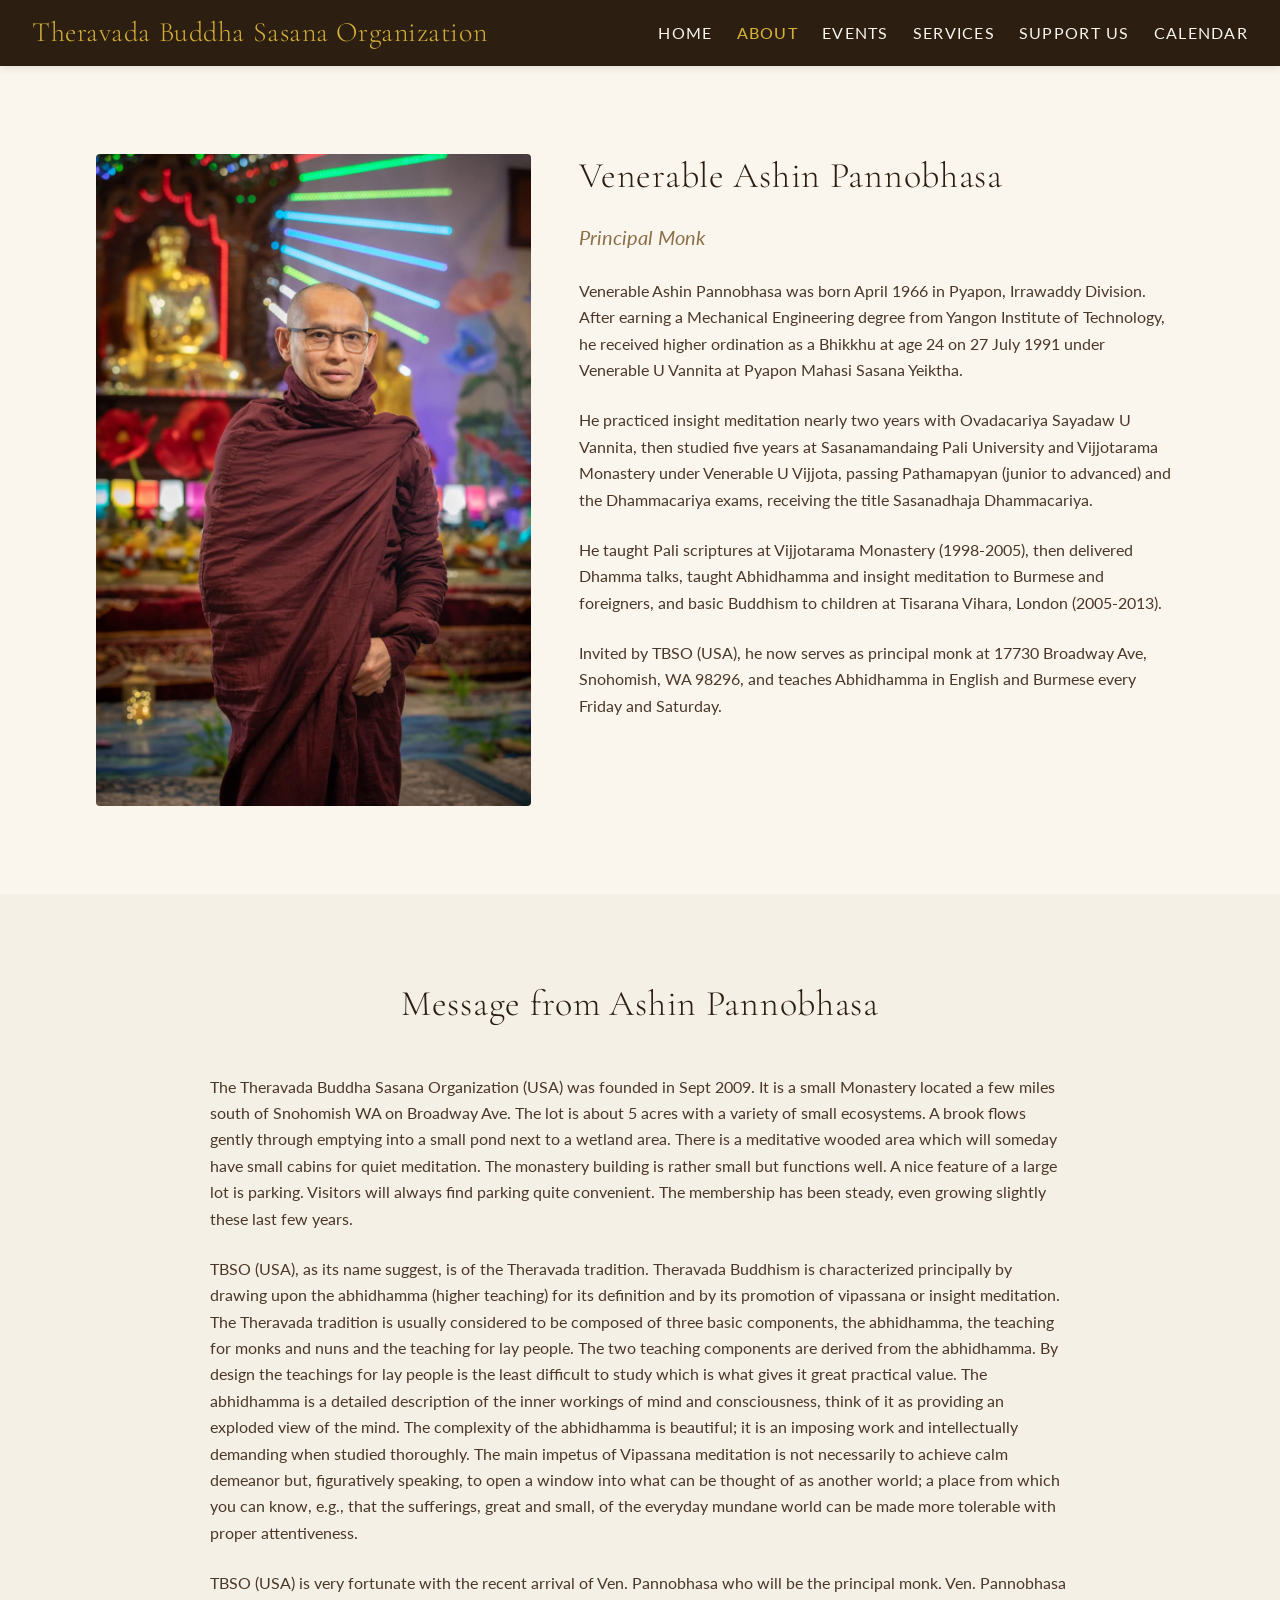
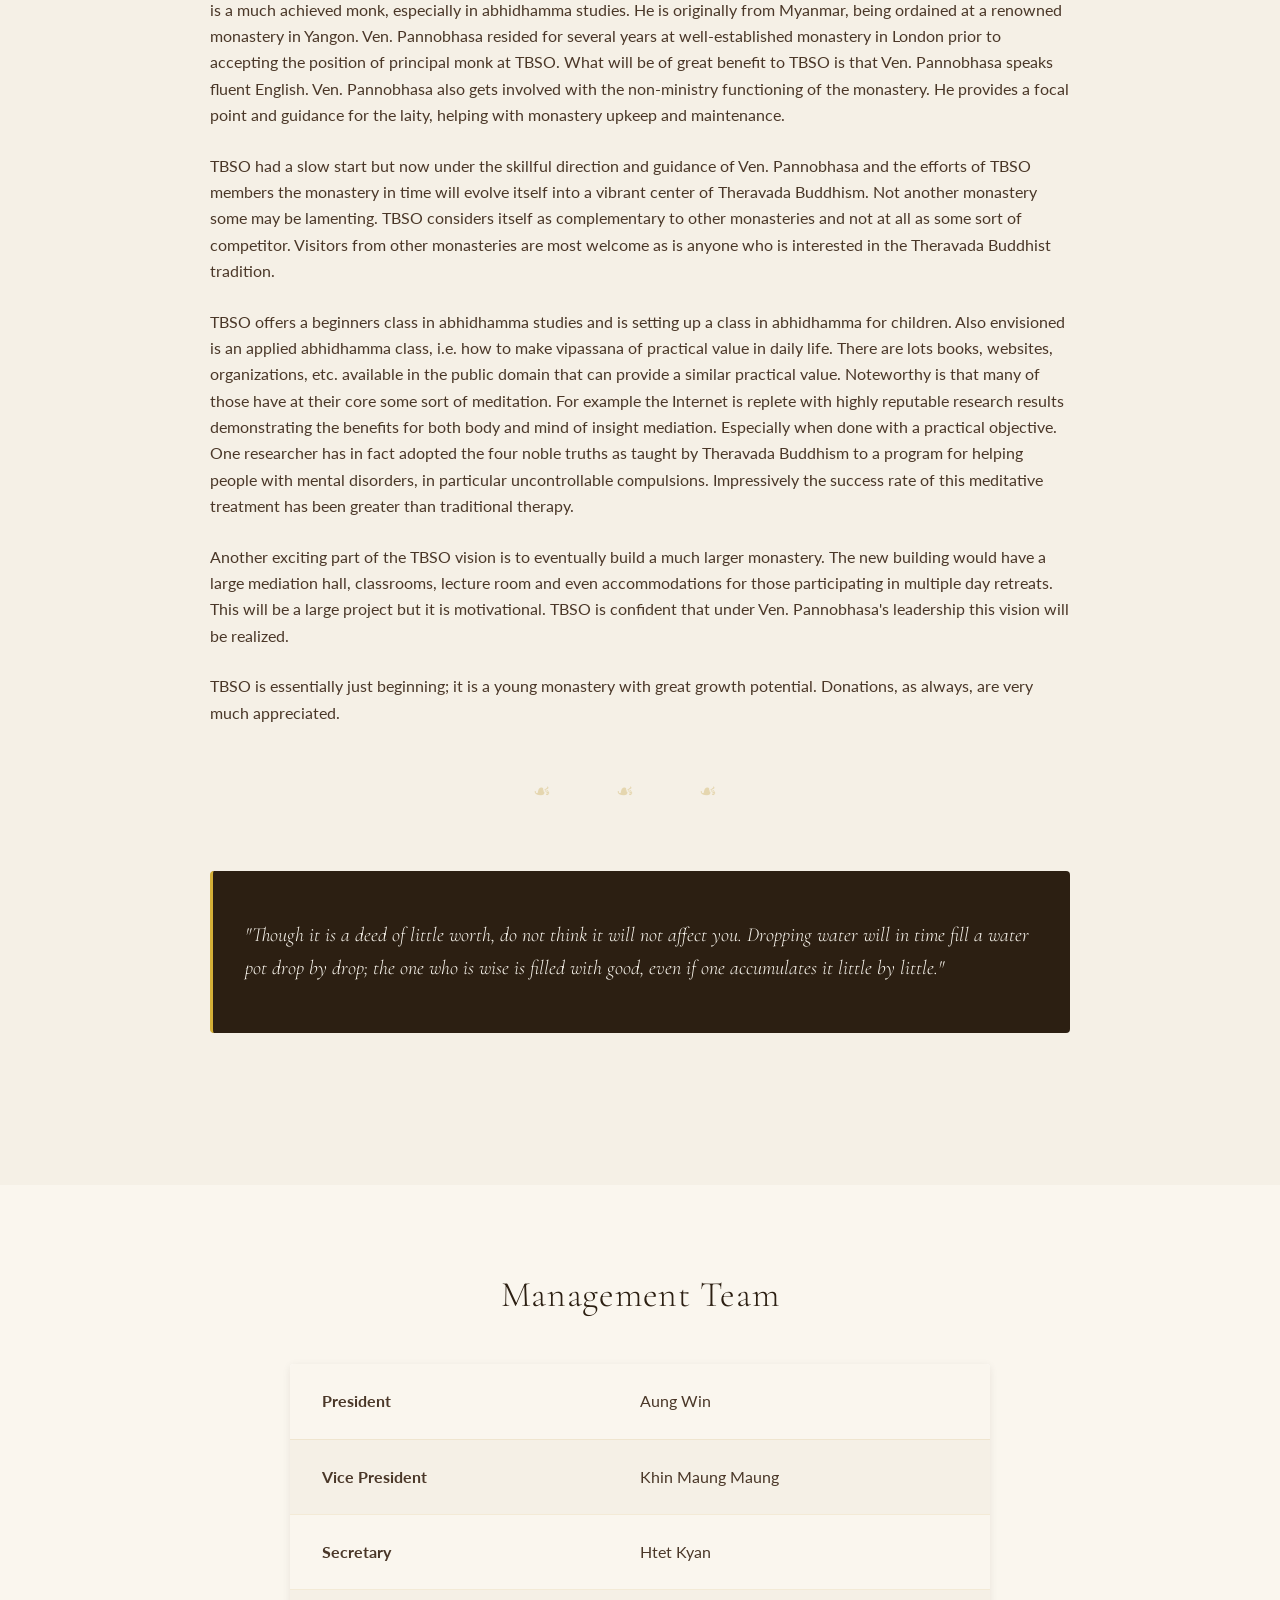
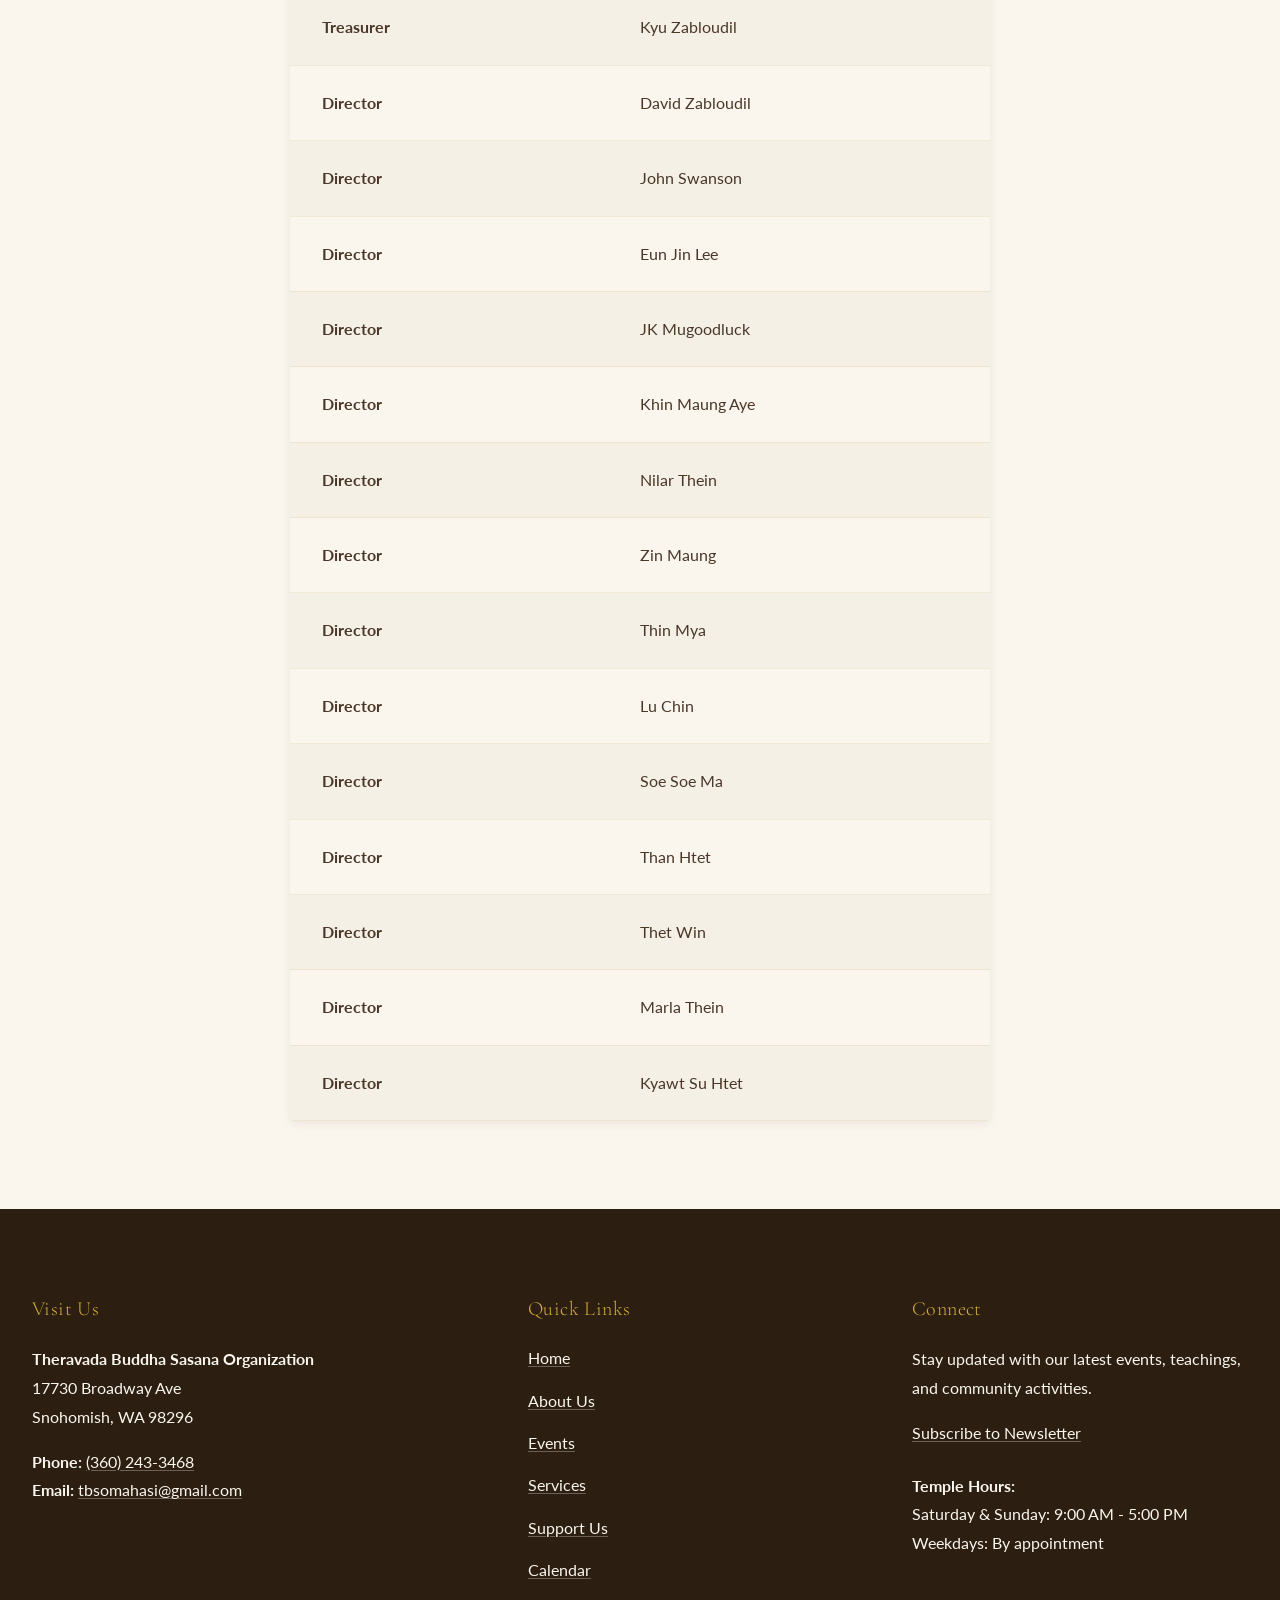
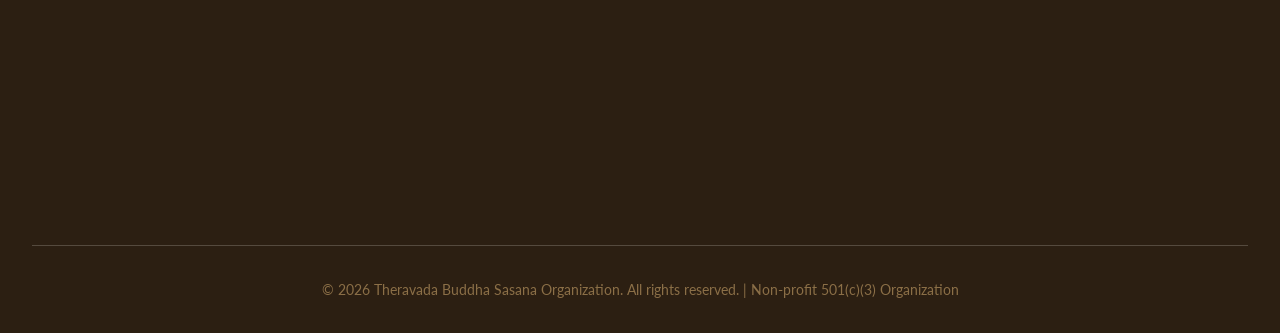
==== about.html @ e696475f "Initial TBSO website implementation Complete static HTML/CSS/JS website for Theravada Buddha Sasana " ====
<!DOCTYPE html>
<html lang="en">
<head>
  <meta charset="UTF-8">
  <meta name="viewport" content="width=device-width, initial-scale=1.0">
  <meta name="description" content="Learn about the Theravada Buddha Sasana Organization, our history, mission, and the venerable monks who guide our community.">
  <meta name="keywords" content="TBSO history, buddhist monks, theravada tradition, buddhist temple snohomish">

  <title>About Us - Theravada Buddha Sasana Organization (TBSO)</title>

  <!-- Google Fonts -->
  <link rel="preconnect" href="https://fonts.googleapis.com">
  <link rel="preconnect" href="https://fonts.gstatic.com" crossorigin>
  <link href="https://fonts.googleapis.com/css2?family=Cormorant+Garamond:ital,wght@0,300;0,400;0,500;0,600;1,300;1,400&family=Lato:wght@300;400;700&display=swap" rel="stylesheet">

  <!-- Stylesheets -->
  <link rel="stylesheet" href="css/normalize.css">
  <link rel="stylesheet" href="css/variables.css">
  <link rel="stylesheet" href="css/base.css">
  <link rel="stylesheet" href="css/layout.css">
  <link rel="stylesheet" href="css/components.css">
  <link rel="stylesheet" href="css/utilities.css">
</head>
<body>

  <!-- Skip to Content Link -->
  <a href="#main-content" class="skip-link">Skip to main content</a>

  <!-- Header -->
  <header class="site-header" role="banner">
    <div class="header-container">
      <h1 class="site-title">Theravada Buddha Sasana Organization</h1>
      <nav class="main-navigation" role="navigation" aria-label="Main Navigation">
        <button class="menu-toggle" aria-expanded="false" aria-controls="primary-menu">
          <span class="sr-only">Toggle Menu</span>
          <span>Menu</span>
        </button>
        <ul id="primary-menu" class="menu">
          <li><a href="index.html">Home</a></li>
          <li><a href="about.html" aria-current="page">About</a></li>
          <li><a href="events.html">Events</a></li>
          <li><a href="services.html">Services</a></li>
          <li><a href="support-us.html">Support Us</a></li>
          
          <li><a href="calendar.html">Calendar</a></li>
        </ul>
      </nav>
    </div>
  </header>

  <!-- Main Content -->
  <main id="main-content" role="main">

    <!-- Head Monk Bio -->
    <section class="section-cream" style="padding-top: var(--spacing-70); padding-bottom: var(--spacing-70);">
      <div class="container container-wide">
        <div class="two-column two-column-40-60">
          <div class="column-left">
            <img src="assets/images/pannobhasa.webp" alt="Venerable Ashin Pannobhasa, principal monk of TBSO" style="width: 100%; height: auto; border-radius: var(--border-radius);">
          </div>
          <div class="column-right">
            <h2 class="bio-title">Venerable Ashin Pannobhasa</h2>
            <p class="bio-subtitle">Principal Monk</p>
            <p>
              Venerable Ashin Pannobhasa was born April 1966 in Pyapon, Irrawaddy Division. After earning a Mechanical Engineering degree from Yangon Institute of Technology, he received higher ordination as a Bhikkhu at age 24 on 27 July 1991 under Venerable U Vannita at Pyapon Mahasi Sasana Yeiktha.
            </p>
            <p>
              He practiced insight meditation nearly two years with Ovadacariya Sayadaw U Vannita, then studied five years at Sasanamandaing Pali University and Vijjotarama Monastery under Venerable U Vijjota, passing Pathamapyan (junior to advanced) and the Dhammacariya exams, receiving the title Sasanadhaja Dhammacariya.
            </p>
            <p>
              He taught Pali scriptures at Vijjotarama Monastery (1998-2005), then delivered Dhamma talks, taught Abhidhamma and insight meditation to Burmese and foreigners, and basic Buddhism to children at Tisarana Vihara, London (2005-2013).
            </p>
            <p>
              Invited by TBSO (USA), he now serves as principal monk at 17730 Broadway Ave, Snohomish, WA 98296, and teaches Abhidhamma in English and Burmese every Friday and Saturday.
            </p>
          </div>
        </div>
      </div>
    </section>

    <!-- Message from the Monk -->
    <section class="section-ivory">
      <div class="container">
        <h2 class="text-center mb-50">Message from Ashin Pannobhasa</h2>
        <div style="max-width: 860px; margin: 0 auto;">
          <p>
            The Theravada Buddha Sasana Organization (USA) was founded in Sept 2009. It is a small Monastery located a few miles south of Snohomish WA on Broadway Ave. The lot is about 5 acres with a variety of small ecosystems. A brook flows gently through emptying into a small pond next to a wetland area. There is a meditative wooded area which will someday have small cabins for quiet meditation. The monastery building is rather small but functions well. A nice feature of a large lot is parking. Visitors will always find parking quite convenient. The membership has been steady, even growing slightly these last few years.
          </p>

          <p>
            TBSO (USA), as its name suggest, is of the Theravada tradition. Theravada Buddhism is characterized principally by drawing upon the abhidhamma (higher teaching) for its definition and by its promotion of vipassana or insight meditation. The Theravada tradition is usually considered to be composed of three basic components, the abhidhamma, the teaching for monks and nuns and the teaching for lay people. The two teaching components are derived from the abhidhamma. By design the teachings for lay people is the least difficult to study which is what gives it great practical value. The abhidhamma is a detailed description of the inner workings of mind and consciousness, think of it as providing an exploded view of the mind. The complexity of the abhidhamma is beautiful; it is an imposing work and intellectually demanding when studied thoroughly. The main impetus of Vipassana meditation is not necessarily to achieve calm demeanor but, figuratively speaking, to open a window into what can be thought of as another world; a place from which you can know, e.g., that the sufferings, great and small, of the everyday mundane world can be made more tolerable with proper attentiveness.
          </p>

          <p>
            TBSO (USA) is very fortunate with the recent arrival of Ven. Pannobhasa who will be the principal monk. Ven. Pannobhasa is a much achieved monk, especially in abhidhamma studies. He is originally from Myanmar, being ordained at a renowned monastery in Yangon. Ven. Pannobhasa resided for several years at well-established monastery in London prior to accepting the position of principal monk at TBSO. What will be of great benefit to TBSO is that Ven. Pannobhasa speaks fluent English. Ven. Pannobhasa also gets involved with the non-ministry functioning of the monastery. He provides a focal point and guidance for the laity, helping with monastery upkeep and maintenance.
          </p>

          <p>
            TBSO had a slow start but now under the skillful direction and guidance of Ven. Pannobhasa and the efforts of TBSO members the monastery in time will evolve itself into a vibrant center of Theravada Buddhism. Not another monastery some may be lamenting. TBSO considers itself as complementary to other monasteries and not at all as some sort of competitor. Visitors from other monasteries are most welcome as is anyone who is interested in the Theravada Buddhist tradition.
          </p>

          <p>
            TBSO offers a beginners class in abhidhamma studies and is setting up a class in abhidhamma for children. Also envisioned is an applied abhidhamma class, i.e. how to make vipassana of practical value in daily life. There are lots books, websites, organizations, etc. available in the public domain that can provide a similar practical value. Noteworthy is that many of those have at their core some sort of meditation. For example the Internet is replete with highly reputable research results demonstrating the benefits for both body and mind of insight mediation. Especially when done with a practical objective. One researcher has in fact adopted the four noble truths as taught by Theravada Buddhism to a program for helping people with mental disorders, in particular uncontrollable compulsions. Impressively the success rate of this meditative treatment has been greater than traditional therapy.
          </p>

          <p>
            Another exciting part of the TBSO vision is to eventually build a much larger monastery. The new building would have a large mediation hall, classrooms, lecture room and even accommodations for those participating in multiple day retreats. This will be a large project but it is motivational. TBSO is confident that under Ven. Pannobhasa's leadership this vision will be realized.
          </p>

          <p>
            TBSO is essentially just beginning; it is a young monastery with great growth potential. Donations, as always, are very much appreciated.
          </p>

          <div class="lotus-divider" style="margin: var(--spacing-50) 0;"></div>

          <blockquote style="font-style: italic;">
            "Though it is a deed of little worth, do not think it will not affect you. Dropping water will in time fill a water pot drop by drop; the one who is wise is filled with good, even if one accumulates it little by little."
          </blockquote>
        </div>
      </div>
    </section>

    <!-- Management Team -->
    <section class="section-cream">
      <div class="container">
        <h2 class="text-center mb-50">Management Team</h2>

        <table style="max-width: 700px; margin: 0 auto;">
          <tbody>
            <tr>
              <td><strong>President</strong></td>
              <td>Aung Win</td>
            </tr>
            <tr>
              <td><strong>Vice President</strong></td>
              <td>Khin Maung Maung</td>
            </tr>
            <tr>
              <td><strong>Secretary</strong></td>
              <td>Htet Kyan</td>
            </tr>
            <tr>
              <td><strong>Treasurer</strong></td>
              <td>Kyu Zabloudil</td>
            </tr>
            <tr>
              <td><strong>Director</strong></td>
              <td>David Zabloudil</td>
            </tr>
            <tr>
              <td><strong>Director</strong></td>
              <td>John Swanson</td>
            </tr>
            <tr>
              <td><strong>Director</strong></td>
              <td>Eun Jin Lee</td>
            </tr>
            <tr>
              <td><strong>Director</strong></td>
              <td>JK Mugoodluck</td>
            </tr>
            <tr>
              <td><strong>Director</strong></td>
              <td>Khin Maung Aye</td>
            </tr>
            <tr>
              <td><strong>Director</strong></td>
              <td>Nilar Thein</td>
            </tr>
            <tr>
              <td><strong>Director</strong></td>
              <td>Zin Maung</td>
            </tr>
            <tr>
              <td><strong>Director</strong></td>
              <td>Thin Mya</td>
            </tr>
            <tr>
              <td><strong>Director</strong></td>
              <td>Lu Chin</td>
            </tr>
            <tr>
              <td><strong>Director</strong></td>
              <td>Soe Soe Ma</td>
            </tr>
            <tr>
              <td><strong>Director</strong></td>
              <td>Than Htet</td>
            </tr>
            <tr>
              <td><strong>Director</strong></td>
              <td>Thet Win</td>
            </tr>
            <tr>
              <td><strong>Director</strong></td>
              <td>Marla Thein</td>
            </tr>
            <tr>
              <td><strong>Director</strong></td>
              <td>Kyawt Su Htet</td>
            </tr>
          </tbody>
        </table>
      </div>
    </section>

  </main>

  <!-- Footer -->
  <footer class="site-footer" role="contentinfo">
    <div class="footer-content">
      <div class="footer-section">
        <h3>Visit Us</h3>
        <address>
          <p>
            <strong>Theravada Buddha Sasana Organization</strong><br>
            17730 Broadway Ave<br>
            Snohomish, WA 98296
          </p>
          <p>
            <strong>Phone:</strong> <a href="tel:+13602433468">(360) 243-3468</a><br>
            <strong>Email:</strong> <a href="mailto:tbsomahasi@gmail.com">tbsomahasi@gmail.com</a>
          </p>
        </address>
        <div class="map-container">
          <iframe
            src="https://www.google.com/maps/embed?pb=!1m18!1m12!1m3!1d2664.123!2d-122.123!3d47.123!2m3!1f0!2f0!3f0!3m2!1i1024!2i768!4f13.1!3m3!1m2!1s0x0%3A0x0!2zNDfCsDA3JzIzLjAiTiAxMjLCsDA3JzIzLjAiVw!5e0!3m2!1sen!2sus!4v1234567890!5m2!1sen!2sus"
            title="TBSO Location Map"
            width="600"
            height="300"
            style="border:0;"
            allowfullscreen=""
            loading="lazy"
            referrerpolicy="no-referrer-when-downgrade">
          </iframe>
        </div>
      </div>
      <div class="footer-section">
        <h3>Quick Links</h3>
        <ul>
          <li><a href="index.html">Home</a></li>
          <li><a href="about.html">About Us</a></li>
          <li><a href="events.html">Events</a></li>
          <li><a href="services.html">Services</a></li>
          <li><a href="support-us.html">Support Us</a></li>
          
          <li><a href="calendar.html">Calendar</a></li>
        </ul>
      </div>
      <div class="footer-section">
        <h3>Connect</h3>
        <p>Stay updated with our latest events, teachings, and community activities.</p>
        <p>
          <a href="contact.html">Subscribe to Newsletter</a>
        </p>
        <p style="margin-top: var(--spacing-30);">
          <strong>Temple Hours:</strong><br>
          Saturday & Sunday: 9:00 AM - 5:00 PM<br>
          Weekdays: By appointment
        </p>
      </div>
    </div>
    <div class="footer-bottom">
      <p>&copy; 2026 Theravada Buddha Sasana Organization. All rights reserved. | Non-profit 501(c)(3) Organization</p>
    </div>
  </footer>

  <!-- JavaScript -->
  <script src="js/main.js"></script>

</body>
</html>
---- css/variables.css ----
/* ========================================
   TBSO Design System - CSS Custom Properties
   ======================================== */

:root {
  /* ========== Colors ========== */

  /* Primary Palette */
  --color-saffron: #D4AF37;
  --color-muted-gold: #C9A84C;
  --color-warm-cream: #FAF6EE;
  --color-ivory: #F5F0E6;
  --color-white: #FFFFFF;

  /* Text Colors */
  --color-earth-brown: #2C1F12;
  --color-deep-walnut: #4A3728;
  --color-clay: #8B6F47;

  /* Accent Colors */
  --color-monk-robe: #C67A2E;
  --color-soft-sage: #A8B89C;

  /* ========== Typography ========== */

  /* Font Families */
  --font-heading: 'Cormorant Garamond', 'Georgia', serif;
  --font-body: 'Lato', 'Helvetica Neue', sans-serif;

  /* Font Weights */
  --font-weight-light: 300;
  --font-weight-regular: 400;
  --font-weight-medium: 500;
  --font-weight-semibold: 600;
  --font-weight-bold: 700;

  /* Font Sizes - Fluid Typography */
  --font-size-small: 0.875rem;      /* 14px */
  --font-size-medium: 1rem;          /* 16px base */
  --font-size-large: 1.25rem;        /* 20px */
  --font-size-xl: 1.75rem;           /* 28px */
  --font-size-xxl: 2.25rem;          /* 36px */
  --font-size-display: clamp(2.5rem, 4vw, 3.5rem); /* 40-56px responsive */

  /* Line Heights */
  --line-height-tight: 1.2;
  --line-height-base: 1.65;
  --line-height-relaxed: 1.8;
  --line-height-loose: 2.2;

  /* Letter Spacing */
  --letter-spacing-tight: 0.02em;
  --letter-spacing-normal: 0;
  --letter-spacing-wide: 0.08em;
  --letter-spacing-wider: 0.12em;
  --letter-spacing-widest: 0.25em;

  /* ========== Spacing System ========== */

  /* 8-level Scale */
  --spacing-10: 0.5rem;    /* 8px */
  --spacing-20: 1rem;      /* 16px */
  --spacing-30: 1.5rem;    /* 24px */
  --spacing-40: 2rem;      /* 32px */
  --spacing-50: 3rem;      /* 48px */
  --spacing-60: 4rem;      /* 64px */
  --spacing-70: 5.5rem;    /* 88px */
  --spacing-80: 8rem;      /* 128px */

  /* ========== Layout ========== */

  /* Content Widths */
  --content-width: 1020px;
  --wide-width: 1280px;
  --full-width: 100%;

  /* Container Padding */
  --container-padding: var(--spacing-40);
  --container-padding-mobile: var(--spacing-20);

  /* Section Padding */
  --section-padding-y: var(--spacing-70);
  --section-padding-x: var(--spacing-40);
  --section-padding-y-mobile: var(--spacing-50);
  --section-padding-x-mobile: var(--spacing-20);

  /* ========== Visual Effects ========== */

  /* Borders */
  --border-radius: 4px;
  --border-radius-large: 8px;
  --border-width: 1px;
  --border-width-thick: 3px;

  /* Shadows */
  --shadow-small: 0 2px 8px rgba(44, 31, 18, 0.08);
  --shadow-medium: 0 4px 16px rgba(44, 31, 18, 0.12);
  --shadow-large: 0 8px 32px rgba(44, 31, 18, 0.12);
  --shadow-button: 0 4px 16px rgba(212, 175, 55, 0.3);

  /* Transitions */
  --transition-fast: 0.15s ease;
  --transition-base: 0.3s ease;
  --transition-slow: 0.8s ease-out;

  /* Overlays */
  --overlay-light: rgba(44, 31, 18, 0.55);
  --overlay-medium: rgba(44, 31, 18, 0.7);
  --overlay-dark: rgba(44, 31, 18, 0.8);

  /* ========== Z-Index Scale ========== */

  --z-index-base: 1;
  --z-index-dropdown: 100;
  --z-index-sticky: 200;
  --z-index-modal: 300;
  --z-index-overlay: 400;
  --z-index-toast: 500;

  /* ========== Breakpoints ========== */
  /* Used in media queries - documented here for reference */
  /* Mobile: 0-640px (default) */
  /* Medium: 641px-1024px */
  /* Large: 1025px+ */
}

/* ========================================
   Responsive Variable Adjustments
   ======================================== */

@media (min-width: 641px) {
  :root {
    --container-padding: var(--spacing-50);
  }
}

@media (min-width: 1025px) {
  :root {
    --container-padding: var(--spacing-60);
  }
}
---- css/base.css ----
/* ========================================
   TBSO Base Styles
   ======================================== */

/* ========== Global Reset ========== */

*,
*::before,
*::after {
  box-sizing: border-box;
}

html {
  scroll-behavior: smooth;
  -webkit-text-size-adjust: 100%;
}

/* ========== Body ========== */

body {
  margin: 0;
  padding: 0;
  font-family: var(--font-body);
  font-size: var(--font-size-medium);
  font-weight: var(--font-weight-regular);
  line-height: var(--line-height-base);
  color: var(--color-deep-walnut);
  background-color: var(--color-warm-cream);
  -webkit-font-smoothing: antialiased;
  -moz-osx-font-smoothing: grayscale;
}

/* ========== Typography ========== */

h1,
h2,
h3,
h4,
h5,
h6 {
  margin: 0 0 var(--spacing-30) 0;
  font-family: var(--font-heading);
  font-weight: var(--font-weight-light);
  line-height: var(--line-height-tight);
  letter-spacing: var(--letter-spacing-tight);
  color: var(--color-earth-brown);
}

h1 {
  font-size: var(--font-size-display);
  margin-bottom: var(--spacing-40);
}

h2 {
  font-size: var(--font-size-xxl);
}

h3 {
  font-size: var(--font-size-xl);
}

h4 {
  font-size: var(--font-size-large);
  font-weight: var(--font-weight-regular);
}

h5,
h6 {
  font-size: var(--font-size-medium);
  font-weight: var(--font-weight-medium);
}

p {
  margin: 0 0 var(--spacing-30) 0;
  font-family: var(--font-body);
}

p:last-child {
  margin-bottom: 0;
}

/* ========== Links ========== */

a {
  color: var(--color-saffron);
  text-decoration: none;
  transition: color var(--transition-base);
}

a:hover,
a:focus {
  color: var(--color-muted-gold);
}

a:focus {
  outline: 2px solid var(--color-saffron);
  outline-offset: 2px;
}

/* ========== Buttons ========== */

button,
.btn {
  display: inline-block;
  padding: var(--spacing-20) var(--spacing-50);
  font-family: var(--font-body);
  font-size: var(--font-size-medium);
  font-weight: var(--font-weight-regular);
  text-align: center;
  text-transform: uppercase;
  letter-spacing: var(--letter-spacing-wide);
  color: var(--color-earth-brown);
  background-color: var(--color-saffron);
  border: none;
  border-radius: var(--border-radius);
  cursor: pointer;
  transition: all var(--transition-base);
  text-decoration: none;
}

button:hover,
.btn:hover {
  background-color: var(--color-muted-gold);
  color: var(--color-white);
  transform: translateY(-1px);
  box-shadow: var(--shadow-button);
}

button:focus,
.btn:focus {
  outline: 2px solid var(--color-saffron);
  outline-offset: 2px;
}

button:active,
.btn:active {
  transform: translateY(0);
}

button:disabled,
.btn:disabled {
  opacity: 0.5;
  cursor: not-allowed;
  transform: none;
}

.btn-secondary {
  background-color: var(--color-white);
  border: var(--border-width) solid var(--color-saffron);
  color: var(--color-saffron);
}

.btn-secondary:hover {
  background-color: var(--color-saffron);
  color: var(--color-earth-brown);
}

/* ========== Forms ========== */

label {
  display: block;
  margin-bottom: var(--spacing-10);
  font-family: var(--font-body);
  font-weight: var(--font-weight-medium);
  color: var(--color-earth-brown);
}

input[type="text"],
input[type="email"],
input[type="tel"],
input[type="url"],
textarea,
select {
  display: block;
  width: 100%;
  padding: var(--spacing-20);
  font-family: var(--font-body);
  font-size: var(--font-size-medium);
  line-height: var(--line-height-base);
  color: var(--color-deep-walnut);
  background-color: var(--color-white);
  border: var(--border-width) solid var(--color-clay);
  border-radius: var(--border-radius);
  transition: border-color var(--transition-base), box-shadow var(--transition-base);
}

input[type="text"]:focus,
input[type="email"]:focus,
input[type="tel"]:focus,
input[type="url"]:focus,
textarea:focus,
select:focus {
  outline: none;
  border-color: var(--color-saffron);
  box-shadow: 0 0 0 3px rgba(212, 175, 55, 0.1);
}

textarea {
  resize: vertical;
  min-height: 120px;
}

.form-group {
  margin-bottom: var(--spacing-30);
}

.required {
  color: var(--color-monk-robe);
}

/* ========== Images ========== */

img {
  max-width: 100%;
  height: auto;
  display: block;
  border-radius: var(--border-radius);
}

figure {
  margin: 0;
}

/* ========== Lists ========== */

ul,
ol {
  margin: 0 0 var(--spacing-30) 0;
  padding-left: var(--spacing-40);
  font-family: var(--font-body);
}

ul ul,
ol ol {
  margin-bottom: 0;
}

li {
  margin-bottom: var(--spacing-10);
}

/* ========== Utilities ========== */

.sr-only {
  position: absolute;
  width: 1px;
  height: 1px;
  padding: 0;
  margin: -1px;
  overflow: hidden;
  clip: rect(0, 0, 0, 0);
  white-space: nowrap;
  border: 0;
}

.skip-link {
  position: absolute;
  top: -40px;
  left: 0;
  background: var(--color-earth-brown);
  color: var(--color-saffron);
  padding: var(--spacing-20);
  z-index: var(--z-index-toast);
  text-decoration: none;
}

.skip-link:focus {
  top: 0;
}

/* ========== Animations ========== */

@keyframes tbso-fade-up {
  from {
    opacity: 0;
    transform: translateY(24px);
  }
  to {
    opacity: 1;
    transform: translateY(0);
  }
}

.tbso-fade-up {
  animation: tbso-fade-up var(--transition-slow) ease-out;
}

/* Staggered animation delays */
.tbso-fade-up:nth-child(1) {
  animation-delay: 0s;
}

.tbso-fade-up:nth-child(2) {
  animation-delay: 0.15s;
}

.tbso-fade-up:nth-child(3) {
  animation-delay: 0.3s;
}

.tbso-fade-up:nth-child(4) {
  animation-delay: 0.45s;
}

/* ========== Print Styles ========== */

@media print {
  *,
  *::before,
  *::after {
    background: transparent !important;
    color: #000 !important;
    box-shadow: none !important;
    text-shadow: none !important;
  }

  a,
  a:visited {
    text-decoration: underline;
  }

  a[href]::after {
    content: " (" attr(href) ")";
  }

  img {
    page-break-inside: avoid;
  }

  h2,
  h3,
  p {
    orphans: 3;
    widows: 3;
  }

  h2,
  h3 {
    page-break-after: avoid;
  }
}
---- css/layout.css ----
/* ========================================
   TBSO Layout Styles
   ======================================== */

/* ========== Container ========== */

.container {
  width: 100%;
  max-width: var(--content-width);
  margin-left: auto;
  margin-right: auto;
  padding-left: var(--container-padding-mobile);
  padding-right: var(--container-padding-mobile);
}

.container-wide {
  max-width: var(--wide-width);
}

.container-full {
  max-width: var(--full-width);
  padding-left: 0;
  padding-right: 0;
}

@media (min-width: 641px) {
  .container {
    padding-left: var(--container-padding);
    padding-right: var(--container-padding);
  }
}

/* ========== Main Content ========== */

main {
  display: block;
  min-height: 50vh;
}

/* ========== Sections ========== */

section {
  padding: var(--section-padding-y-mobile) var(--section-padding-x-mobile);
}

@media (min-width: 641px) {
  section {
    padding: var(--section-padding-y) var(--section-padding-x);
  }
}

/* Section Background Variations */
.section-cream {
  background-color: var(--color-warm-cream);
}

.section-ivory {
  background-color: var(--color-ivory);
}

.section-earth {
  background-color: var(--color-earth-brown);
  color: var(--color-warm-cream);
}

.section-earth h1,
.section-earth h2,
.section-earth h3,
.section-earth h4 {
  color: var(--color-saffron);
}

/* ========== Header ========== */

.site-header {
  position: sticky;
  top: 0;
  z-index: var(--z-index-sticky);
  background-color: var(--color-earth-brown);
  color: var(--color-warm-cream);
  box-shadow: 0 2px 8px rgba(0, 0, 0, 0.1);
}

.header-container {
  display: flex;
  flex-direction: column;
  align-items: center;
  justify-content: space-between;
  padding: var(--spacing-20) var(--spacing-40);
  max-width: var(--wide-width);
  margin: 0 auto;
  gap: var(--spacing-20);
}

@media (min-width: 1025px) {
  .header-container {
    flex-direction: row;
    padding: var(--spacing-20) var(--spacing-40);
    gap: var(--spacing-50);
  }
}

.site-title {
  margin: 0;
  font-size: clamp(1.25rem, 3vw, 1.75rem);
  font-weight: var(--font-weight-light);
  letter-spacing: var(--letter-spacing-tight);
  color: var(--color-saffron);
  text-align: center;
  flex-shrink: 0;
}

@media (min-width: 1025px) {
  .site-title {
    text-align: left;
    margin-right: auto;
  }
}

/* ========== Navigation ========== */

.main-navigation {
  width: 100%;
}

@media (min-width: 1025px) {
  .main-navigation {
    width: auto;
  }
}

.menu-toggle {
  display: flex;
  align-items: center;
  justify-content: center;
  width: 100%;
  padding: var(--spacing-20);
  background-color: transparent;
  color: var(--color-saffron);
  border: var(--border-width) solid var(--color-saffron);
  text-transform: uppercase;
  letter-spacing: var(--letter-spacing-wide);
  cursor: pointer;
}

@media (min-width: 1025px) {
  .menu-toggle {
    display: none;
  }
}

.menu {
  display: none;
  list-style: none;
  margin: var(--spacing-20) 0 0 0;
  padding: 0;
}

.menu.is-open {
  display: flex;
  flex-direction: column;
  gap: var(--spacing-10);
}

@media (min-width: 1025px) {
  .menu {
    display: flex !important;
    flex-direction: row;
    gap: var(--spacing-30);
    margin: 0;
  }
}

.menu li {
  margin: 0;
}

.menu a {
  display: block;
  padding: var(--spacing-20);
  font-size: var(--font-size-medium);
  text-transform: uppercase;
  letter-spacing: var(--letter-spacing-wide);
  color: var(--color-warm-cream);
  transition: color var(--transition-base);
  white-space: nowrap;
}

@media (min-width: 1025px) {
  .menu a {
    padding: 0;
  }
}

.menu a:hover,
.menu a:focus {
  color: var(--color-saffron);
  outline: none;
}

.menu a[aria-current="page"] {
  color: var(--color-saffron);
  font-weight: var(--font-weight-medium);
}

/* ========== Footer ========== */

.site-footer {
  background-color: var(--color-earth-brown);
  color: var(--color-warm-cream);
  padding: var(--spacing-70) var(--spacing-40) var(--spacing-40);
}

.footer-content {
  display: grid;
  grid-template-columns: 1fr;
  gap: var(--spacing-50);
  max-width: var(--wide-width);
  margin: 0 auto;
}

@media (min-width: 641px) {
  .footer-content {
    grid-template-columns: repeat(2, 1fr);
  }
}

@media (min-width: 1025px) {
  .footer-content {
    grid-template-columns: 2fr 1.5fr 1.5fr;
  }
}

.footer-section h3 {
  margin-bottom: var(--spacing-30);
  font-size: var(--font-size-large);
  color: var(--color-saffron);
}

.footer-section p,
.footer-section address {
  font-style: normal;
  line-height: var(--line-height-relaxed);
  margin-bottom: var(--spacing-20);
}

.footer-section a {
  color: var(--color-warm-cream);
  text-decoration: underline;
  text-decoration-color: rgba(250, 246, 238, 0.3);
  text-underline-offset: 2px;
}

.footer-section a:hover,
.footer-section a:focus {
  color: var(--color-saffron);
  text-decoration-color: var(--color-saffron);
}

.footer-section ul {
  list-style: none;
  padding: 0;
  margin: 0;
}

.footer-section ul li {
  margin-bottom: var(--spacing-20);
}

.footer-bottom {
  margin-top: var(--spacing-60);
  padding-top: var(--spacing-40);
  border-top: var(--border-width) solid rgba(250, 246, 238, 0.2);
  text-align: center;
  font-size: var(--font-size-small);
  color: var(--color-clay);
}

/* ========== Grid System ========== */

.grid {
  display: grid;
  gap: var(--spacing-40);
}

.grid-2 {
  grid-template-columns: 1fr;
}

@media (min-width: 641px) {
  .grid-2 {
    grid-template-columns: repeat(2, 1fr);
  }
}

.grid-3 {
  grid-template-columns: 1fr;
}

@media (min-width: 641px) {
  .grid-3 {
    grid-template-columns: repeat(2, 1fr);
  }
}

@media (min-width: 1025px) {
  .grid-3 {
    grid-template-columns: repeat(3, 1fr);
  }
}

.grid-auto {
  grid-template-columns: repeat(auto-fit, minmax(280px, 1fr));
}

/* Grid Item Spans */
.span-2 {
  grid-column: span 1;
}

@media (min-width: 641px) {
  .span-2 {
    grid-column: span 2;
  }
}

/* ========== Two Column Layout ========== */

.two-column {
  display: flex;
  flex-direction: column;
  gap: var(--spacing-50);
  align-items: center;
}

@media (min-width: 641px) {
  .two-column {
    flex-direction: row;
    align-items: flex-start;
  }
}

.two-column-40-60 .column-left {
  flex: 0 0 100%;
}

.two-column-40-60 .column-right {
  flex: 1;
}

@media (min-width: 641px) {
  .two-column-40-60 .column-left {
    flex: 0 0 40%;
  }

  .two-column-40-60 .column-right {
    flex: 0 0 55%;
  }
}

/* ========== Responsive Embeds ========== */

.embed-container {
  position: relative;
  padding-bottom: 56.25%; /* 16:9 aspect ratio */
  height: 0;
  overflow: hidden;
  border-radius: var(--border-radius);
}

.embed-container iframe,
.embed-container object,
.embed-container embed {
  position: absolute;
  top: 0;
  left: 0;
  width: 100%;
  height: 100%;
  border: 0;
}

/* ========== Map Container ========== */

.map-container {
  position: relative;
  padding-bottom: 56.25%;
  height: 0;
  overflow: hidden;
  border-radius: var(--border-radius);
  margin-top: var(--spacing-30);
}

.map-container iframe {
  position: absolute;
  top: 0;
  left: 0;
  width: 100%;
  height: 100%;
  border: 0;
}
---- css/components.css ----
/* ========================================
   TBSO Component Styles
   ======================================== */

/* ========== Hero Section ========== */

.hero {
  position: relative;
  display: flex;
  align-items: center;
  justify-content: center;
  min-height: 85vh;
  background-size: cover;
  background-position: center;
  background-repeat: no-repeat;
  overflow: hidden;
}

.hero::before {
  content: '';
  position: absolute;
  top: 0;
  left: 0;
  right: 0;
  bottom: 0;
  background: linear-gradient(to bottom, var(--overlay-light), var(--overlay-dark));
  z-index: 1;
}

.hero-content {
  position: relative;
  z-index: 2;
  text-align: center;
  color: var(--color-white);
  max-width: var(--content-width);
  padding: var(--spacing-50) var(--spacing-40);
}

.hero-title {
  font-size: var(--font-size-display);
  font-weight: var(--font-weight-light);
  letter-spacing: var(--letter-spacing-tight);
  color: var(--color-saffron);
  margin-bottom: var(--spacing-30);
}

.hero-subtitle {
  font-size: var(--font-size-large);
  font-weight: var(--font-weight-light);
  line-height: var(--line-height-base);
  margin-bottom: var(--spacing-40);
  color: var(--color-warm-cream);
}

.hero-text {
  font-size: var(--font-size-medium);
  line-height: var(--line-height-base);
  color: var(--color-warm-cream);
  margin-bottom: var(--spacing-40);
}

/* ========== Cards ========== */

.card {
  background-color: var(--color-white);
  border-radius: var(--border-radius);
  padding: var(--spacing-40);
  box-shadow: var(--shadow-small);
  transition: transform var(--transition-base), box-shadow var(--transition-base);
}

.card:hover {
  transform: translateY(-4px);
  box-shadow: var(--shadow-large);
}

.card-header {
  margin-bottom: var(--spacing-30);
}

.card-title {
  margin-bottom: var(--spacing-20);
  font-size: var(--font-size-xl);
}

.card-body {
  margin-bottom: var(--spacing-30);
}

.card-footer {
  margin-top: var(--spacing-30);
  padding-top: var(--spacing-30);
  border-top: var(--border-width) solid var(--color-ivory);
}

/* Card with Colored Top Border */
.card-bordered {
  border-top: var(--border-width-thick) solid var(--color-saffron);
}

.card-bordered.border-saffron {
  border-top-color: var(--color-saffron);
}

.card-bordered.border-monk-robe {
  border-top-color: var(--color-monk-robe);
}

.card-bordered.border-sage {
  border-top-color: var(--color-soft-sage);
}

/* ========== Event Card ========== */

.event-card {
  display: flex;
  flex-direction: column;
  gap: var(--spacing-30);
  padding: var(--spacing-40);
  background-color: var(--color-white);
  border-left: var(--border-width-thick) solid var(--color-saffron);
  border-radius: var(--border-radius);
  margin-bottom: var(--spacing-30);
}

@media (min-width: 641px) {
  .event-card {
    flex-direction: row;
    align-items: flex-start;
  }
}

.event-date {
  flex-shrink: 0;
  text-align: center;
  padding: var(--spacing-20);
  background-color: var(--color-ivory);
  border-radius: var(--border-radius);
  min-width: 100px;
}

.event-date-day {
  display: block;
  font-size: var(--font-size-xxl);
  font-weight: var(--font-weight-light);
  font-family: var(--font-heading);
  color: var(--color-saffron);
  line-height: 1;
}

.event-date-month {
  display: block;
  font-size: var(--font-size-small);
  text-transform: uppercase;
  letter-spacing: var(--letter-spacing-wide);
  color: var(--color-earth-brown);
  margin-top: var(--spacing-10);
}

.event-details {
  flex: 1;
}

.event-title {
  margin-bottom: var(--spacing-20);
  font-size: var(--font-size-xl);
}

.event-meta {
  display: flex;
  flex-wrap: wrap;
  gap: var(--spacing-20);
  margin-bottom: var(--spacing-20);
  font-size: var(--font-size-small);
  color: var(--color-clay);
}

.event-description {
  margin-bottom: 0;
}

/* ========== Lotus Divider ========== */

.lotus-divider {
  text-align: center;
  margin: var(--spacing-60) 0;
  color: var(--color-muted-gold);
  opacity: 0.35;
  font-size: var(--font-size-large);
  letter-spacing: 1.5em;
  user-select: none;
}

.lotus-divider::before {
  content: '☙ ☙ ☙';
}

/* ========== Tables ========== */

table {
  width: 100%;
  border-collapse: collapse;
  margin-bottom: var(--spacing-40);
  background-color: var(--color-white);
  border-radius: var(--border-radius);
  overflow: hidden;
  box-shadow: var(--shadow-small);
}

thead {
  background-color: var(--color-earth-brown);
}

thead th {
  padding: var(--spacing-30) var(--spacing-40);
  font-size: var(--font-size-small);
  font-weight: var(--font-weight-medium);
  text-transform: uppercase;
  letter-spacing: var(--letter-spacing-wide);
  color: var(--color-saffron);
  text-align: left;
}

tbody tr {
  border-bottom: var(--border-width) solid rgba(201, 168, 76, 0.15);
  transition: background-color var(--transition-base);
}

tbody tr:nth-child(odd) {
  background-color: var(--color-warm-cream);
}

tbody tr:nth-child(even) {
  background-color: var(--color-ivory);
}

tbody tr:hover {
  background-color: rgba(212, 175, 55, 0.08);
}

tbody td {
  padding: var(--spacing-30) var(--spacing-40);
  color: var(--color-deep-walnut);
}

/* ========== Contact Directory ========== */

.contact-list {
  display: grid;
  grid-template-columns: 1fr;
  gap: var(--spacing-30);
}

@media (min-width: 641px) {
  .contact-list {
    grid-template-columns: repeat(2, 1fr);
  }
}

.contact-item {
  padding: var(--spacing-40);
  background-color: var(--color-white);
  border-radius: var(--border-radius);
  border-left: var(--border-width-thick) solid var(--color-saffron);
}

.contact-name {
  margin-bottom: var(--spacing-10);
  font-size: var(--font-size-large);
  font-weight: var(--font-weight-medium);
  color: var(--color-earth-brown);
}

.contact-role {
  margin-bottom: var(--spacing-20);
  font-size: var(--font-size-small);
  text-transform: uppercase;
  letter-spacing: var(--letter-spacing-wide);
  color: var(--color-clay);
}

.contact-details {
  list-style: none;
  padding: 0;
  margin: 0;
}

.contact-details li {
  margin-bottom: var(--spacing-10);
}

/* ========== QR Code Cards ========== */

.qr-grid {
  display: grid;
  grid-template-columns: 1fr;
  gap: var(--spacing-40);
  margin-bottom: var(--spacing-60);
}

@media (min-width: 641px) {
  .qr-grid {
    grid-template-columns: repeat(2, 1fr);
  }
}

@media (min-width: 1025px) {
  .qr-grid {
    grid-template-columns: repeat(3, 1fr);
  }
}

.qr-card {
  text-align: center;
  padding: var(--spacing-40);
  background-color: var(--color-white);
  border-radius: var(--border-radius);
  box-shadow: var(--shadow-small);
}

.qr-card-title {
  margin-bottom: var(--spacing-30);
  font-size: var(--font-size-xl);
  color: var(--color-earth-brown);
}

.qr-code-image {
  max-width: 250px;
  margin: 0 auto var(--spacing-30);
  border-radius: var(--border-radius);
}

.qr-code-image img {
  width: 100%;
  height: auto;
}

.qr-card-description {
  font-size: var(--font-size-small);
  color: var(--color-clay);
}

/* ========== Banner ========== */

.banner {
  text-align: center;
  padding: var(--spacing-60) var(--spacing-40);
  background-color: var(--color-ivory);
}

.banner-title {
  font-size: var(--font-size-xxl);
  font-weight: var(--font-weight-light);
  color: var(--color-earth-brown);
  margin-bottom: var(--spacing-20);
}

.banner-subtitle {
  font-size: var(--font-size-large);
  color: var(--color-clay);
  font-style: italic;
}

/* ========== Bio Section ========== */

.bio-section {
  display: flex;
  flex-direction: column;
  gap: var(--spacing-50);
  align-items: center;
}

@media (min-width: 641px) {
  .bio-section {
    flex-direction: row;
    align-items: flex-start;
  }
}

.bio-image {
  flex: 0 0 100%;
  max-width: 400px;
}

@media (min-width: 641px) {
  .bio-image {
    flex: 0 0 40%;
  }
}

.bio-image img {
  width: 100%;
  height: auto;
  border-radius: var(--border-radius);
  box-shadow: var(--shadow-medium);
}

.bio-content {
  flex: 1;
}

.bio-title {
  margin-bottom: var(--spacing-30);
  font-size: var(--font-size-xxl);
}

.bio-subtitle {
  font-size: var(--font-size-large);
  color: var(--color-clay);
  font-style: italic;
  margin-bottom: var(--spacing-30);
}

/* ========== Calendar Grid ========== */

.calendar-grid {
  display: grid;
  grid-template-columns: 1fr;
  gap: var(--spacing-50);
}

@media (min-width: 641px) {
  .calendar-grid {
    grid-template-columns: repeat(2, 1fr);
  }
}

.calendar-month {
  text-align: center;
}

.calendar-month-title {
  margin-bottom: var(--spacing-20);
  font-size: var(--font-size-large);
  color: var(--color-earth-brown);
}

.calendar-month img {
  width: 100%;
  height: auto;
  border: var(--border-width) solid var(--color-ivory);
  border-radius: var(--border-radius);
  box-shadow: var(--shadow-small);
}

/* Print styles for calendar */
@media print {
  .calendar-grid {
    grid-template-columns: 1fr;
    gap: var(--spacing-30);
  }

  .calendar-month {
    page-break-inside: avoid;
    margin-bottom: var(--spacing-40);
  }
}

/* ========== Video Grid ========== */

.video-grid {
  display: grid;
  grid-template-columns: 1fr;
  gap: var(--spacing-50);
  margin-bottom: var(--spacing-60);
}

@media (min-width: 641px) {
  .video-grid {
    grid-template-columns: repeat(2, 1fr);
  }
}

.video-item {
  margin-bottom: var(--spacing-30);
}

.video-title {
  margin-bottom: var(--spacing-20);
  font-size: var(--font-size-large);
  text-align: center;
}

/* ========== Featured Event ========== */

.featured-event-grid {
  display: grid;
  grid-template-columns: 1fr;
  gap: var(--spacing-50);
  align-items: start;
}

@media (min-width: 641px) {
  .featured-event-grid {
    grid-template-columns: 1fr 1fr;
    gap: var(--spacing-60);
  }
}

.event-details-list {
  display: grid;
  grid-template-columns: auto 1fr;
  gap: var(--spacing-20) var(--spacing-30);
  margin-bottom: var(--spacing-30);
}

.event-details-list strong {
  color: var(--color-monk-robe);
  text-transform: uppercase;
  font-size: 0.875rem;
  letter-spacing: 0.08em;
}

/* ========== Quote Block ========== */

blockquote {
  margin: var(--spacing-60) 0;
  padding: var(--spacing-50) var(--spacing-40);
  background-color: var(--color-earth-brown);
  color: var(--color-warm-cream);
  border-left: var(--border-width-thick) solid var(--color-saffron);
  border-radius: var(--border-radius);
  font-family: var(--font-heading);
  font-size: var(--font-size-large);
  font-weight: var(--font-weight-light);
  font-style: italic;
  line-height: var(--line-height-base);
}

blockquote cite {
  display: block;
  margin-top: var(--spacing-30);
  font-size: var(--font-size-medium);
  font-style: normal;
  color: var(--color-saffron);
  text-align: right;
}

blockquote cite::before {
  content: '— ';
}
---- css/utilities.css ----
/* ========================================
   TBSO Utility Classes
   ======================================== */

/* ========== Text Alignment ========== */

.text-left {
  text-align: left !important;
}

.text-center {
  text-align: center !important;
}

.text-right {
  text-align: right !important;
}

/* ========== Text Transform ========== */

.text-uppercase {
  text-transform: uppercase !important;
  letter-spacing: var(--letter-spacing-wide);
}

.text-lowercase {
  text-transform: lowercase !important;
}

.text-capitalize {
  text-transform: capitalize !important;
}

/* ========== Font Weights ========== */

.font-light {
  font-weight: var(--font-weight-light) !important;
}

.font-regular {
  font-weight: var(--font-weight-regular) !important;
}

.font-medium {
  font-weight: var(--font-weight-medium) !important;
}

.font-semibold {
  font-weight: var(--font-weight-semibold) !important;
}

.font-bold {
  font-weight: var(--font-weight-bold) !important;
}

/* ========== Text Colors ========== */

.text-saffron {
  color: var(--color-saffron) !important;
}

.text-earth-brown {
  color: var(--color-earth-brown) !important;
}

.text-clay {
  color: var(--color-clay) !important;
}

.text-white {
  color: var(--color-white) !important;
}

/* ========== Margins ========== */

.m-0 {
  margin: 0 !important;
}

.mt-10 {
  margin-top: var(--spacing-10) !important;
}

.mt-20 {
  margin-top: var(--spacing-20) !important;
}

.mt-30 {
  margin-top: var(--spacing-30) !important;
}

.mt-40 {
  margin-top: var(--spacing-40) !important;
}

.mt-50 {
  margin-top: var(--spacing-50) !important;
}

.mt-60 {
  margin-top: var(--spacing-60) !important;
}

.mb-10 {
  margin-bottom: var(--spacing-10) !important;
}

.mb-20 {
  margin-bottom: var(--spacing-20) !important;
}

.mb-30 {
  margin-bottom: var(--spacing-30) !important;
}

.mb-40 {
  margin-bottom: var(--spacing-40) !important;
}

.mb-50 {
  margin-bottom: var(--spacing-50) !important;
}

.mb-60 {
  margin-bottom: var(--spacing-60) !important;
}

.my-40 {
  margin-top: var(--spacing-40) !important;
  margin-bottom: var(--spacing-40) !important;
}

.my-60 {
  margin-top: var(--spacing-60) !important;
  margin-bottom: var(--spacing-60) !important;
}

/* ========== Padding ========== */

.p-0 {
  padding: 0 !important;
}

.pt-20 {
  padding-top: var(--spacing-20) !important;
}

.pt-40 {
  padding-top: var(--spacing-40) !important;
}

.pt-60 {
  padding-top: var(--spacing-60) !important;
}

.pb-20 {
  padding-bottom: var(--spacing-20) !important;
}

.pb-40 {
  padding-bottom: var(--spacing-40) !important;
}

.pb-60 {
  padding-bottom: var(--spacing-60) !important;
}

.py-40 {
  padding-top: var(--spacing-40) !important;
  padding-bottom: var(--spacing-40) !important;
}

.py-60 {
  padding-top: var(--spacing-60) !important;
  padding-bottom: var(--spacing-60) !important;
}

/* ========== Display ========== */

.d-block {
  display: block !important;
}

.d-inline-block {
  display: inline-block !important;
}

.d-flex {
  display: flex !important;
}

.d-grid {
  display: grid !important;
}

.d-none {
  display: none !important;
}

/* ========== Flexbox Utilities ========== */

.flex-row {
  flex-direction: row !important;
}

.flex-column {
  flex-direction: column !important;
}

.justify-start {
  justify-content: flex-start !important;
}

.justify-center {
  justify-content: center !important;
}

.justify-end {
  justify-content: flex-end !important;
}

.justify-between {
  justify-content: space-between !important;
}

.align-start {
  align-items: flex-start !important;
}

.align-center {
  align-items: center !important;
}

.align-end {
  align-items: flex-end !important;
}

.gap-20 {
  gap: var(--spacing-20) !important;
}

.gap-30 {
  gap: var(--spacing-30) !important;
}

.gap-40 {
  gap: var(--spacing-40) !important;
}

/* ========== Width ========== */

.w-100 {
  width: 100% !important;
}

.w-auto {
  width: auto !important;
}

.max-w-content {
  max-width: var(--content-width) !important;
}

.max-w-wide {
  max-width: var(--wide-width) !important;
}

/* ========== Responsive Visibility ========== */

.hide-mobile {
  display: none !important;
}

@media (min-width: 641px) {
  .hide-mobile {
    display: block !important;
  }

  .hide-tablet {
    display: none !important;
  }
}

@media (min-width: 1025px) {
  .hide-tablet {
    display: block !important;
  }

  .hide-desktop {
    display: none !important;
  }
}

.show-mobile {
  display: block !important;
}

@media (min-width: 641px) {
  .show-mobile {
    display: none !important;
  }
}

/* ========== Background Colors ========== */

.bg-cream {
  background-color: var(--color-warm-cream) !important;
}

.bg-ivory {
  background-color: var(--color-ivory) !important;
}

.bg-earth {
  background-color: var(--color-earth-brown) !important;
}

.bg-white {
  background-color: var(--color-white) !important;
}

/* ========== Border Utilities ========== */

.border-top {
  border-top: var(--border-width) solid var(--color-ivory) !important;
}

.border-bottom {
  border-bottom: var(--border-width) solid var(--color-ivory) !important;
}

.border-radius {
  border-radius: var(--border-radius) !important;
}

/* ========== Shadow Utilities ========== */

.shadow-small {
  box-shadow: var(--shadow-small) !important;
}

.shadow-medium {
  box-shadow: var(--shadow-medium) !important;
}

.shadow-large {
  box-shadow: var(--shadow-large) !important;
}

.shadow-none {
  box-shadow: none !important;
}
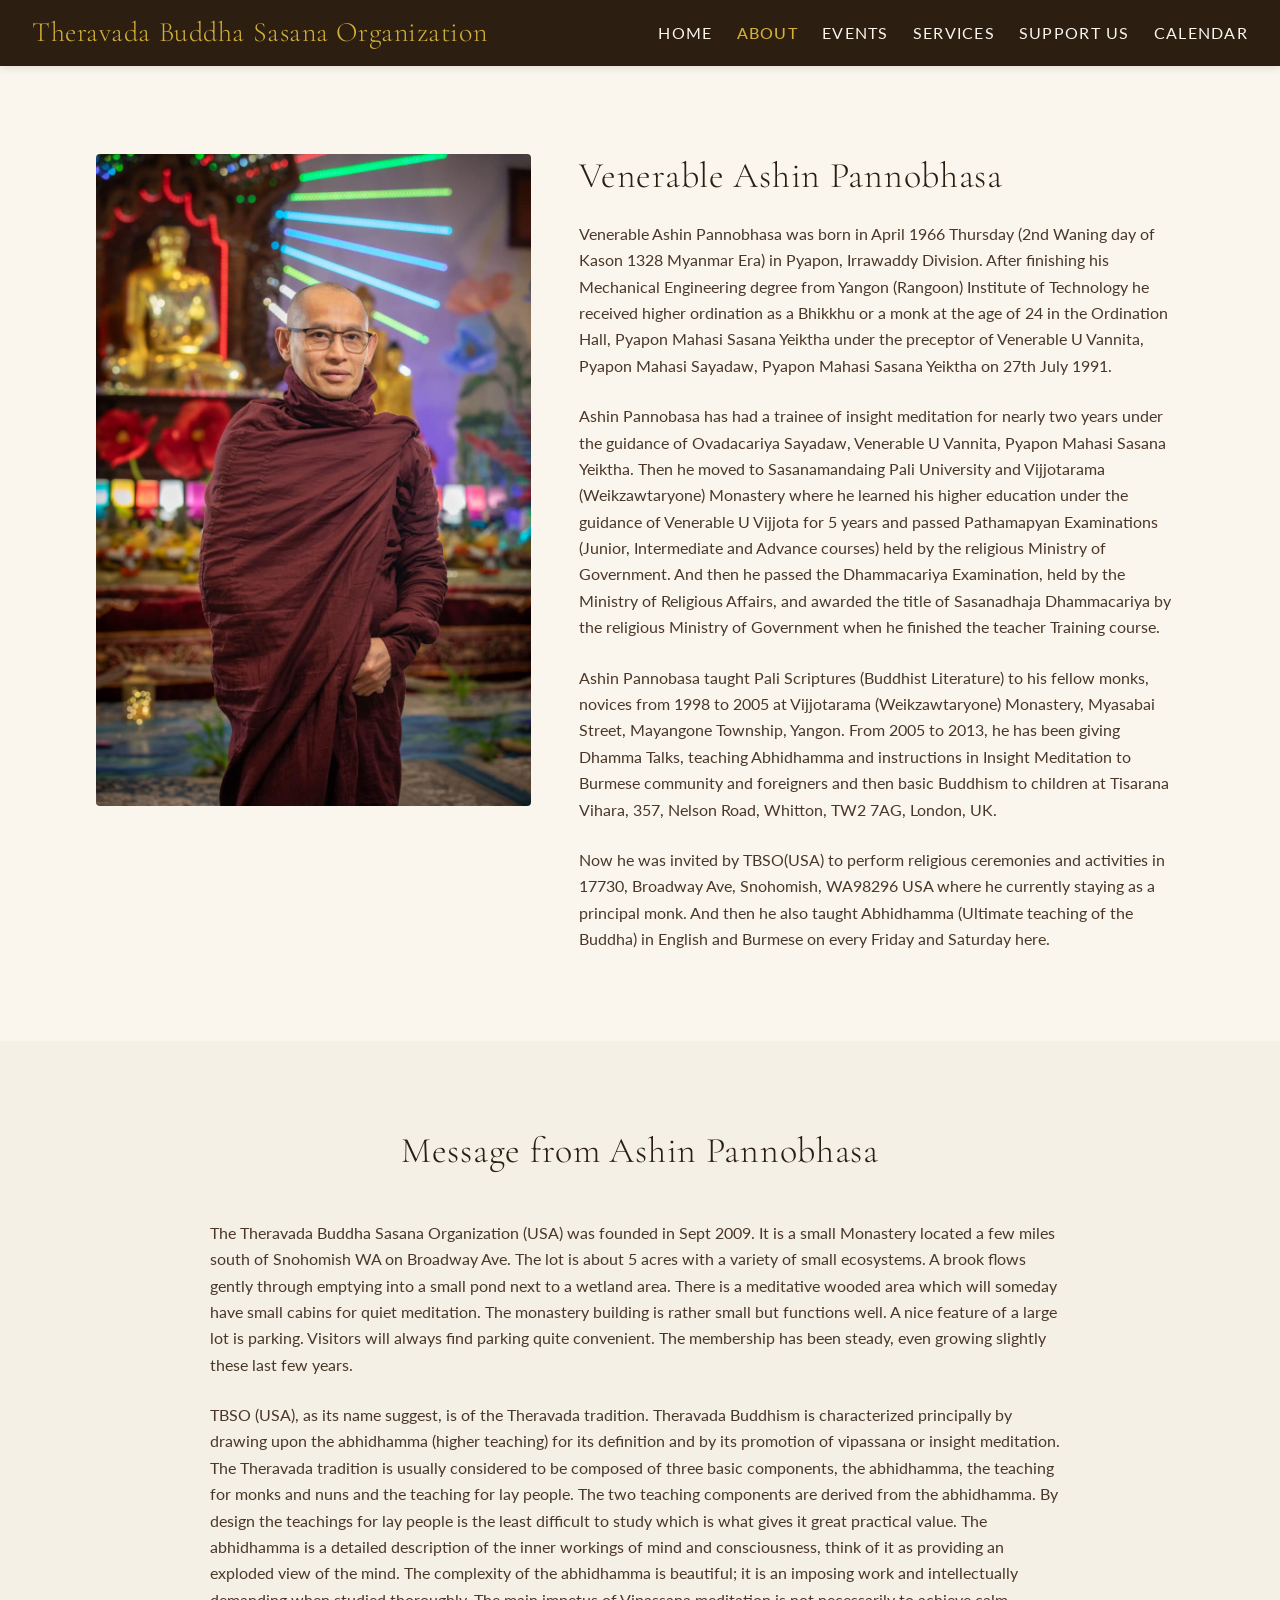
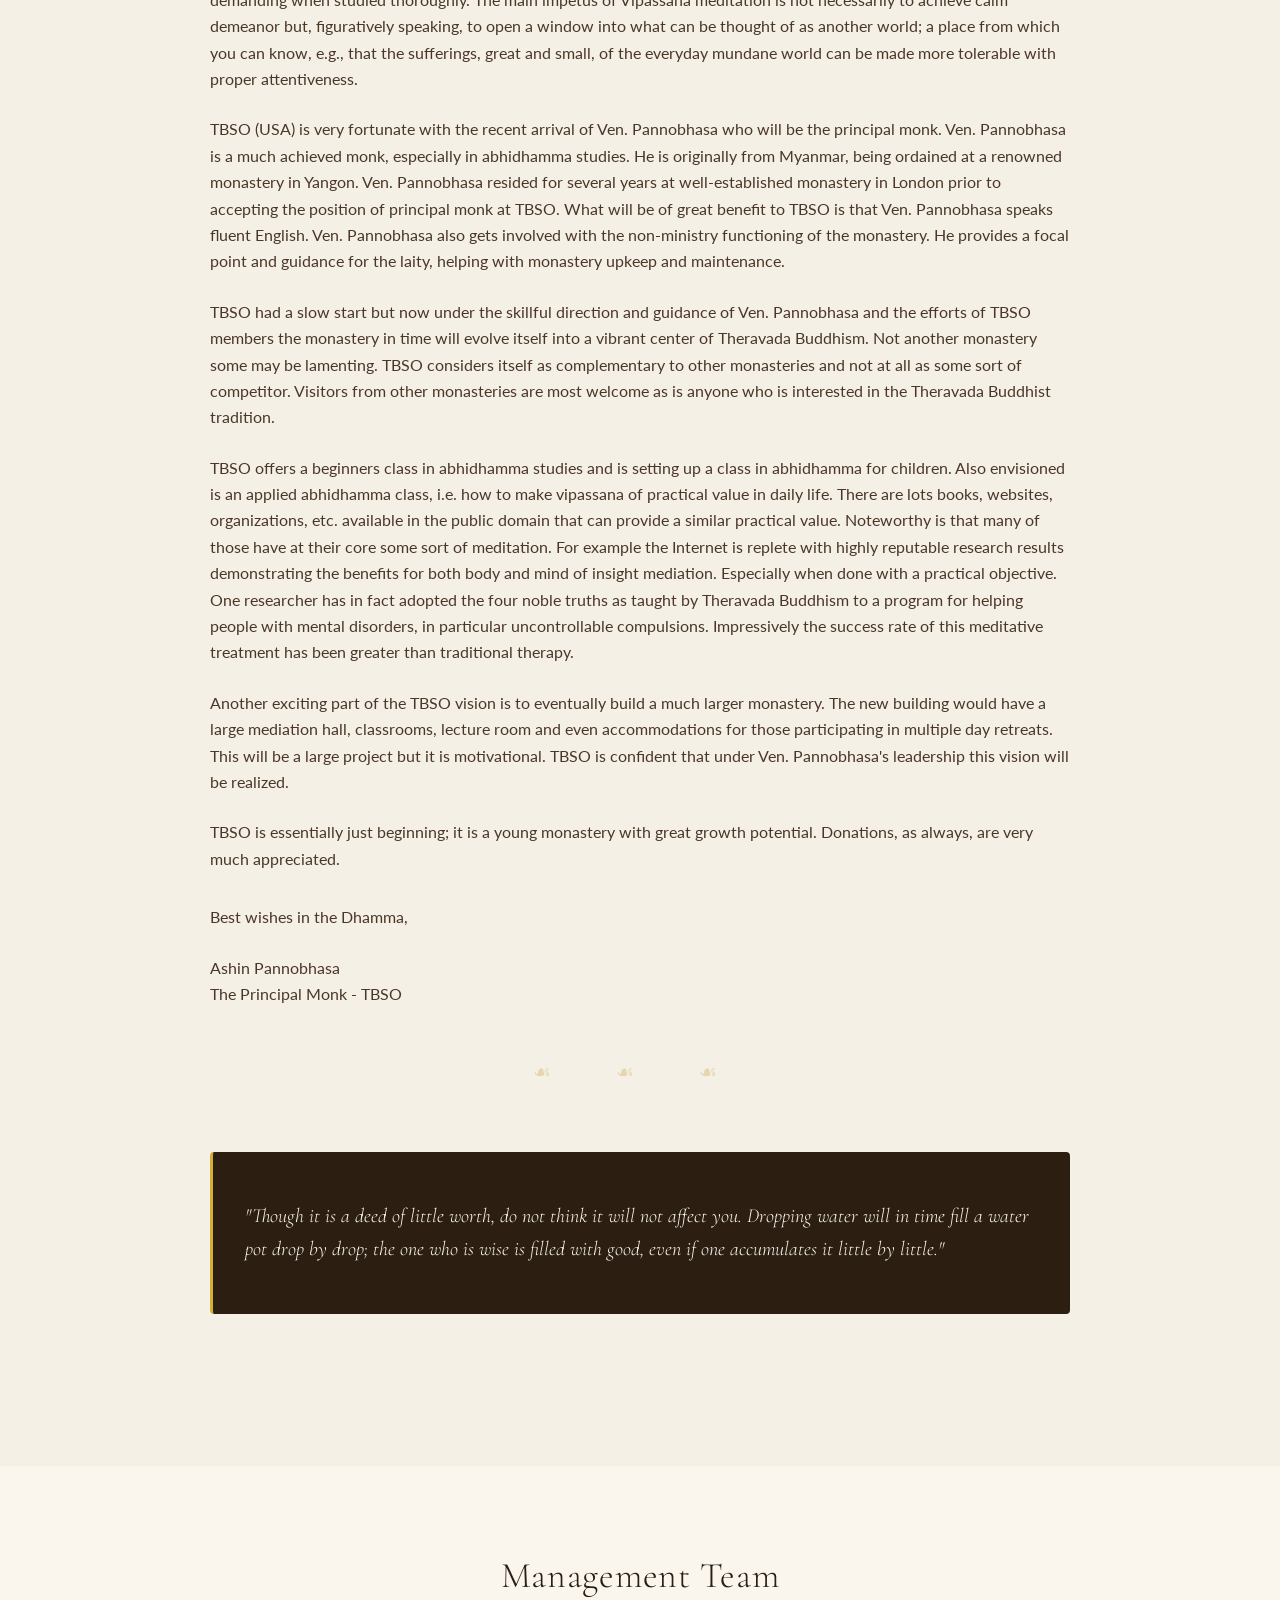
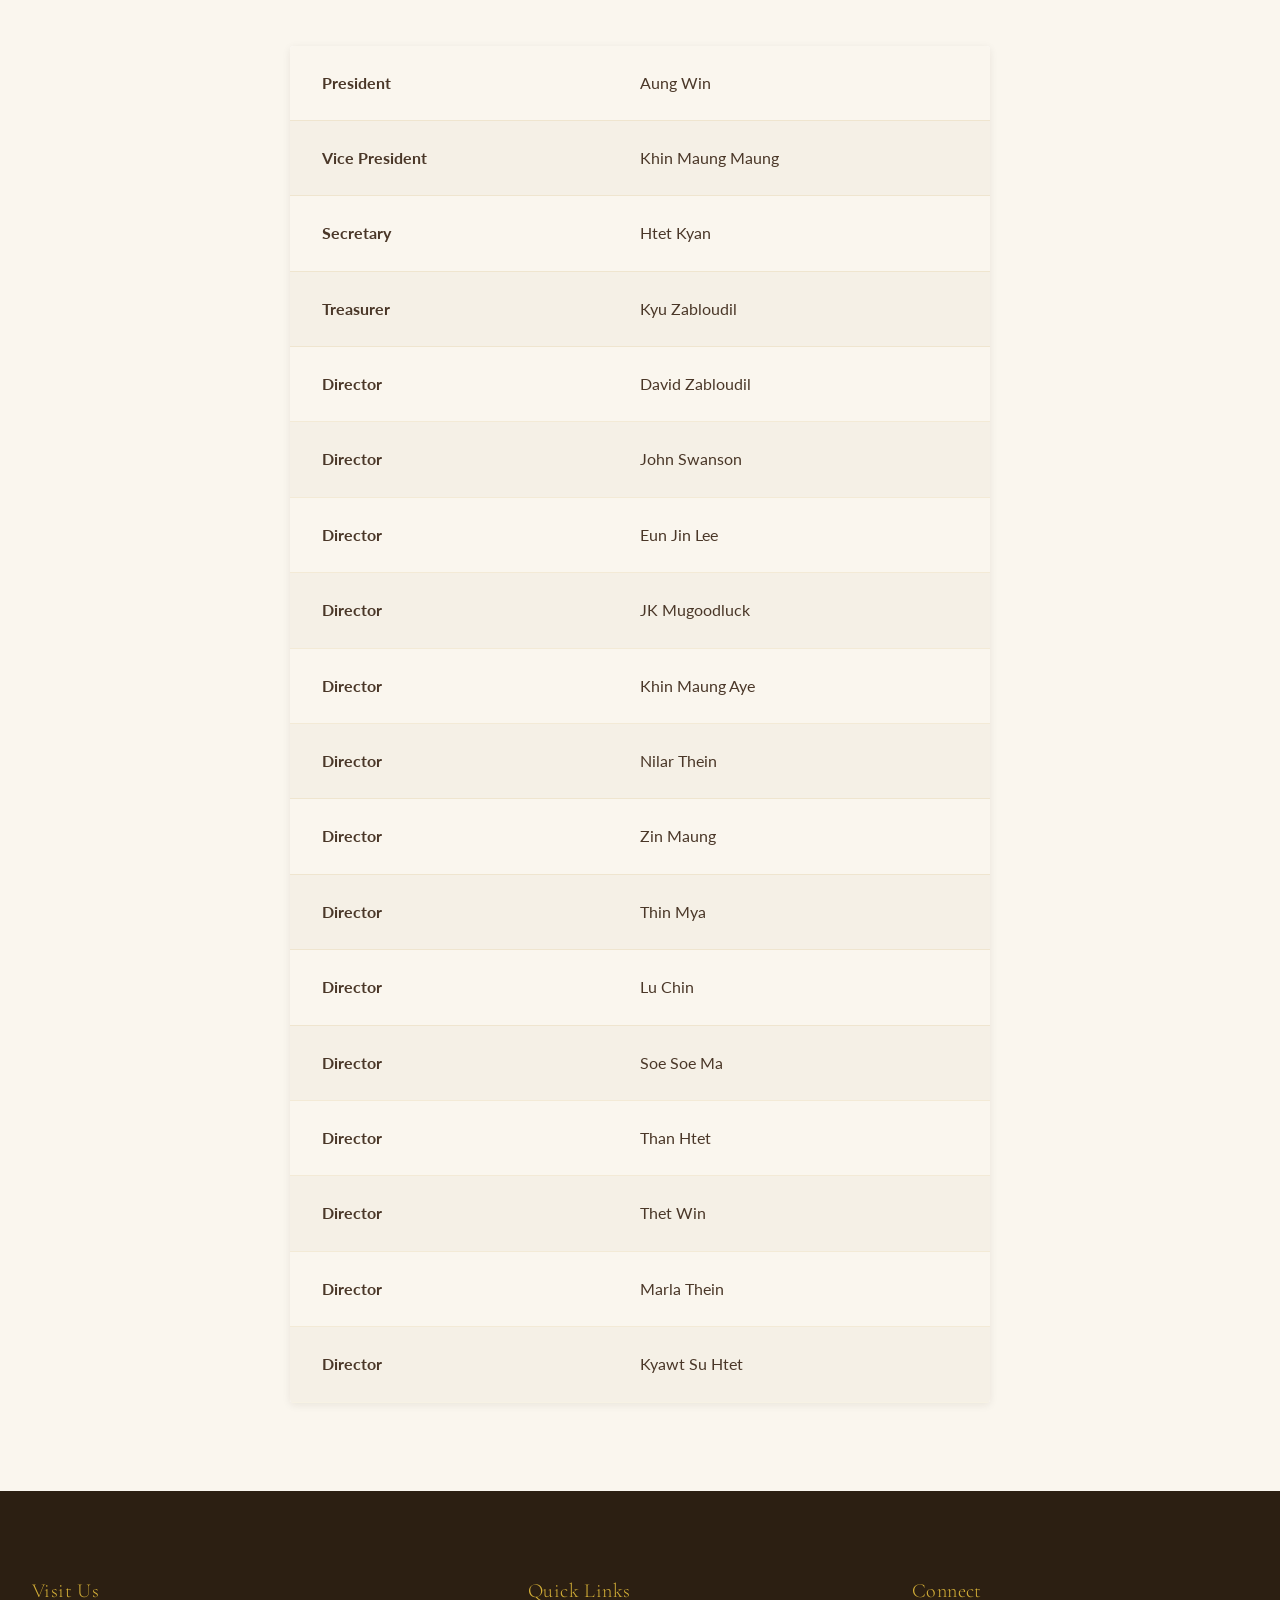
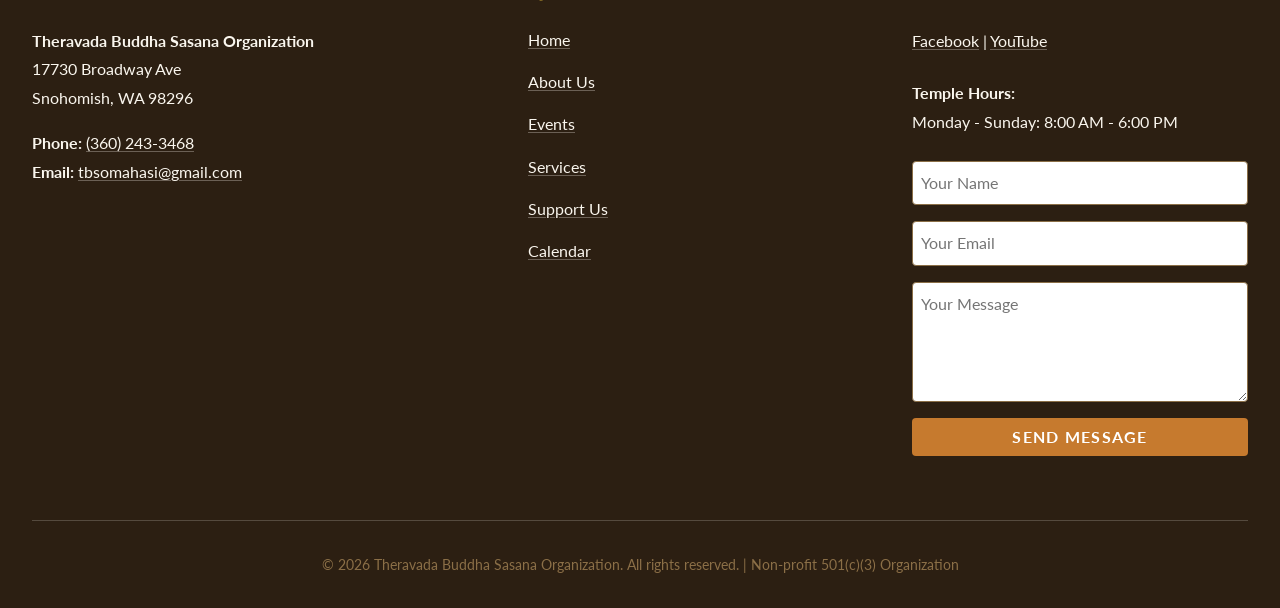
==== commit 67daca90: "Update site content and footer across all pages - Updated Venerable Ashin Pannobhasa bio with comple" ====
--- a/about.html
+++ b/about.html
@@ -60,18 +60,17 @@
           </div>
           <div class="column-right">
             <h2 class="bio-title">Venerable Ashin Pannobhasa</h2>
-            <p class="bio-subtitle">Principal Monk</p>
-            <p>
-              Venerable Ashin Pannobhasa was born April 1966 in Pyapon, Irrawaddy Division. After earning a Mechanical Engineering degree from Yangon Institute of Technology, he received higher ordination as a Bhikkhu at age 24 on 27 July 1991 under Venerable U Vannita at Pyapon Mahasi Sasana Yeiktha.
-            </p>
-            <p>
-              He practiced insight meditation nearly two years with Ovadacariya Sayadaw U Vannita, then studied five years at Sasanamandaing Pali University and Vijjotarama Monastery under Venerable U Vijjota, passing Pathamapyan (junior to advanced) and the Dhammacariya exams, receiving the title Sasanadhaja Dhammacariya.
-            </p>
-            <p>
-              He taught Pali scriptures at Vijjotarama Monastery (1998-2005), then delivered Dhamma talks, taught Abhidhamma and insight meditation to Burmese and foreigners, and basic Buddhism to children at Tisarana Vihara, London (2005-2013).
-            </p>
-            <p>
-              Invited by TBSO (USA), he now serves as principal monk at 17730 Broadway Ave, Snohomish, WA 98296, and teaches Abhidhamma in English and Burmese every Friday and Saturday.
+            <p>
+              Venerable Ashin Pannobhasa was born in April 1966 Thursday (2nd Waning day of Kason 1328 Myanmar Era) in Pyapon, Irrawaddy Division. After finishing his Mechanical Engineering degree from Yangon (Rangoon) Institute of Technology he received higher ordination as a Bhikkhu or a monk at the age of 24 in the Ordination Hall, Pyapon Mahasi Sasana Yeiktha under the preceptor of Venerable U Vannita, Pyapon Mahasi Sayadaw, Pyapon Mahasi Sasana Yeiktha on 27th July 1991.
+            </p>
+            <p>
+              Ashin Pannobasa has had a trainee of insight meditation for nearly two years under the guidance of Ovadacariya Sayadaw, Venerable U Vannita, Pyapon Mahasi Sasana Yeiktha. Then he moved to Sasanamandaing Pali University and Vijjotarama (Weikzawtaryone) Monastery where he learned his higher education under the guidance of Venerable U Vijjota for 5 years and passed Pathamapyan Examinations (Junior, Intermediate and Advance courses) held by the religious Ministry of Government. And then he passed the Dhammacariya Examination, held by the Ministry of Religious Affairs, and awarded the title of Sasanadhaja Dhammacariya by the religious Ministry of Government when he finished the teacher Training course.
+            </p>
+            <p>
+              Ashin Pannobasa taught Pali Scriptures (Buddhist Literature) to his fellow monks, novices from 1998 to 2005 at Vijjotarama (Weikzawtaryone) Monastery, Myasabai Street, Mayangone Township, Yangon. From 2005 to 2013, he has been giving Dhamma Talks, teaching Abhidhamma and instructions in Insight Meditation to Burmese community and foreigners and then basic Buddhism to children at Tisarana Vihara, 357, Nelson Road, Whitton, TW2 7AG, London, UK.
+            </p>
+            <p>
+              Now he was invited by TBSO(USA) to perform religious ceremonies and activities in 17730, Broadway Ave, Snohomish, WA98296 USA where he currently staying as a principal monk. And then he also taught Abhidhamma (Ultimate teaching of the Buddha) in English and Burmese on every Friday and Saturday here.
             </p>
           </div>
         </div>
@@ -109,6 +108,15 @@
 
           <p>
             TBSO is essentially just beginning; it is a young monastery with great growth potential. Donations, as always, are very much appreciated.
+          </p>
+
+          <p style="margin-top: var(--spacing-40);">
+            Best wishes in the Dhamma,
+          </p>
+
+          <p>
+            Ashin Pannobhasa<br>
+            The Principal Monk - TBSO
           </p>
 
           <div class="lotus-divider" style="margin: var(--spacing-50) 0;"></div>
@@ -222,18 +230,6 @@
             <strong>Email:</strong> <a href="mailto:tbsomahasi@gmail.com">tbsomahasi@gmail.com</a>
           </p>
         </address>
-        <div class="map-container">
-          <iframe
-            src="https://www.google.com/maps/embed?pb=!1m18!1m12!1m3!1d2664.123!2d-122.123!3d47.123!2m3!1f0!2f0!3f0!3m2!1i1024!2i768!4f13.1!3m3!1m2!1s0x0%3A0x0!2zNDfCsDA3JzIzLjAiTiAxMjLCsDA3JzIzLjAiVw!5e0!3m2!1sen!2sus!4v1234567890!5m2!1sen!2sus"
-            title="TBSO Location Map"
-            width="600"
-            height="300"
-            style="border:0;"
-            allowfullscreen=""
-            loading="lazy"
-            referrerpolicy="no-referrer-when-downgrade">
-          </iframe>
-        </div>
       </div>
       <div class="footer-section">
         <h3>Quick Links</h3>
@@ -249,15 +245,28 @@
       </div>
       <div class="footer-section">
         <h3>Connect</h3>
-        <p>Stay updated with our latest events, teachings, and community activities.</p>
         <p>
-          <a href="contact.html">Subscribe to Newsletter</a>
+          <a href="https://www.facebook.com/tbsomahasi" target="_blank" rel="noopener noreferrer">Facebook</a> |
+          <a href="https://www.youtube.com/@tbsomahasi1810" target="_blank" rel="noopener noreferrer">YouTube</a>
         </p>
         <p style="margin-top: var(--spacing-30);">
           <strong>Temple Hours:</strong><br>
-          Saturday & Sunday: 9:00 AM - 5:00 PM<br>
-          Weekdays: By appointment
+          Monday - Sunday: 8:00 AM - 6:00 PM
         </p>
+
+        <form action="https://formspree.io/f/xqewwokz" method="POST" style="margin-top: var(--spacing-30);">
+          <input type="hidden" name="_subject" value="Footer Contact Form - TBSO">
+          <div style="margin-bottom: var(--spacing-20);">
+            <input type="text" name="name" placeholder="Your Name" required style="width: 100%; padding: 8px; border: 1px solid var(--color-clay); border-radius: 4px;">
+          </div>
+          <div style="margin-bottom: var(--spacing-20);">
+            <input type="email" name="email" placeholder="Your Email" required style="width: 100%; padding: 8px; border: 1px solid var(--color-clay); border-radius: 4px;">
+          </div>
+          <div style="margin-bottom: var(--spacing-20);">
+            <textarea name="message" placeholder="Your Message" required rows="3" style="width: 100%; padding: 8px; border: 1px solid var(--color-clay); border-radius: 4px; resize: vertical;"></textarea>
+          </div>
+          <button type="submit" style="width: 100%; padding: 10px; background-color: var(--color-monk-robe); color: var(--color-white); border: none; border-radius: 4px; cursor: pointer; font-weight: bold;">Send Message</button>
+        </form>
       </div>
     </div>
     <div class="footer-bottom">
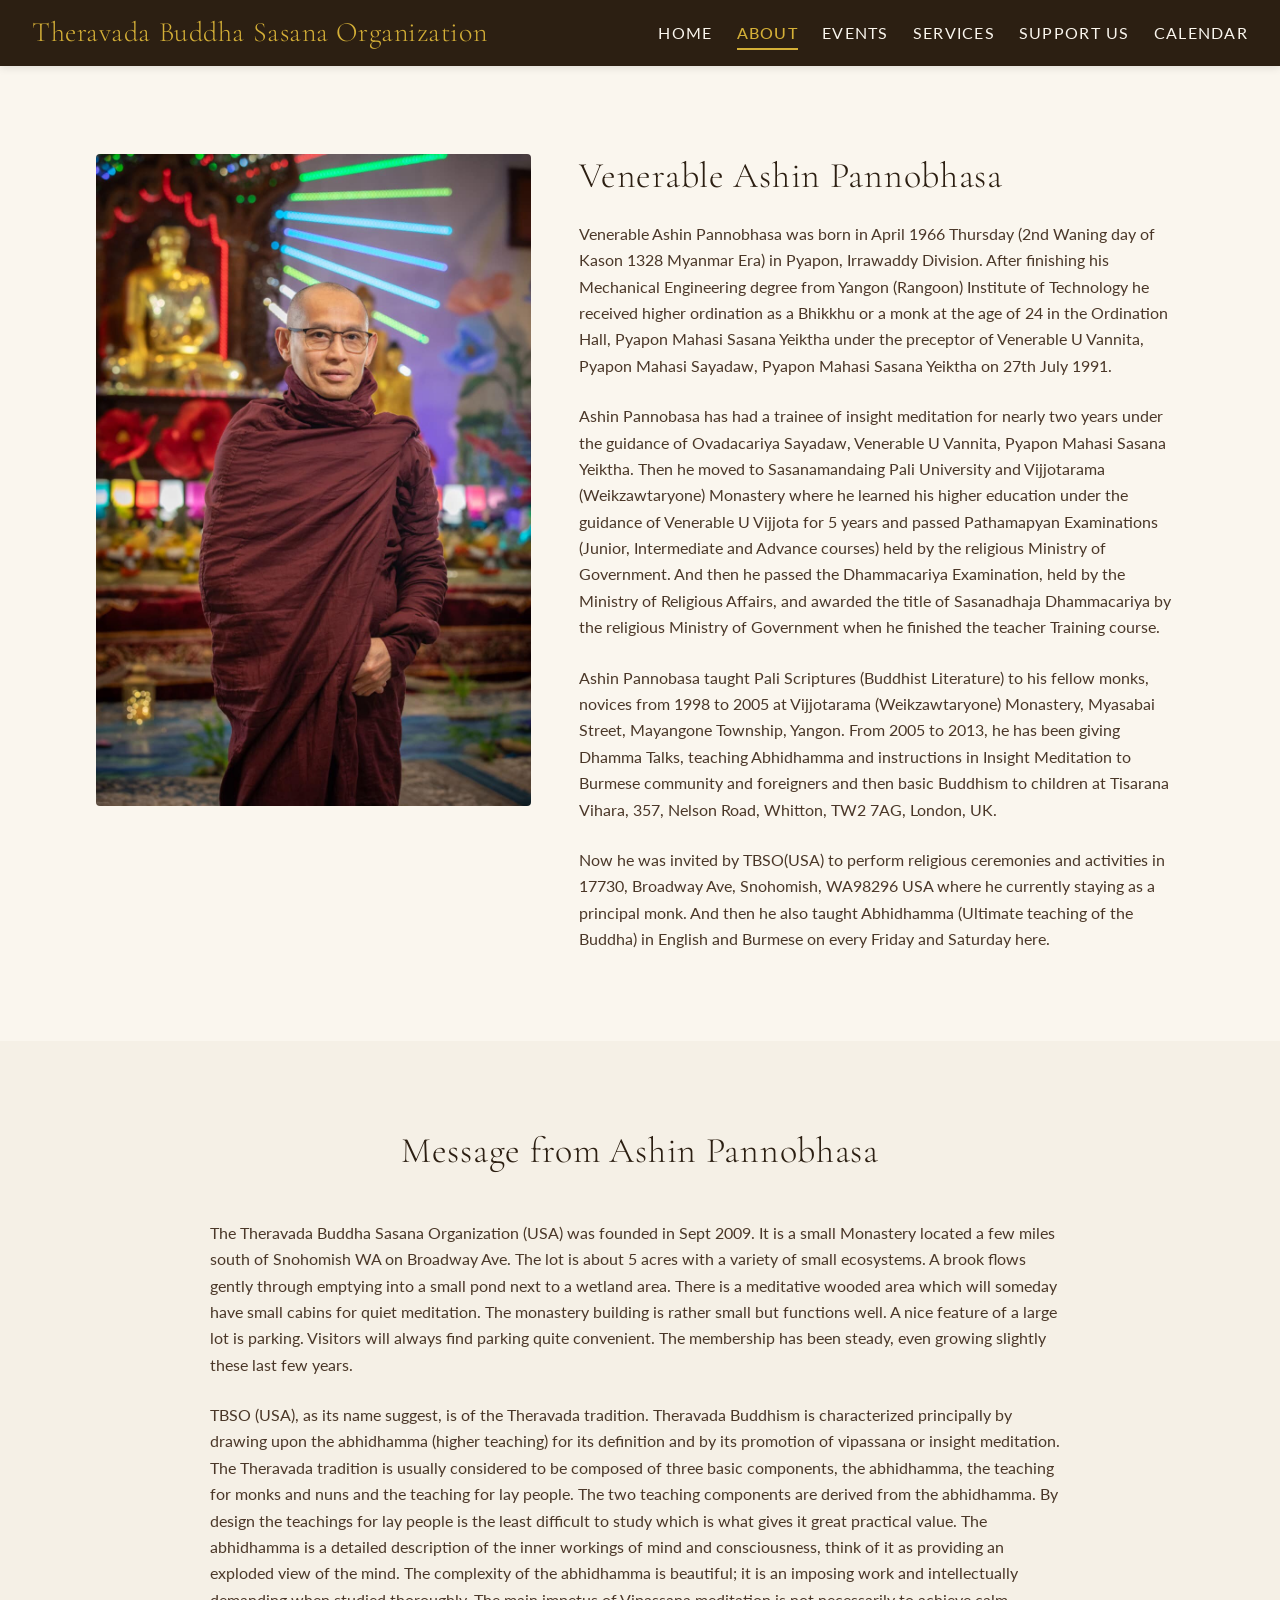
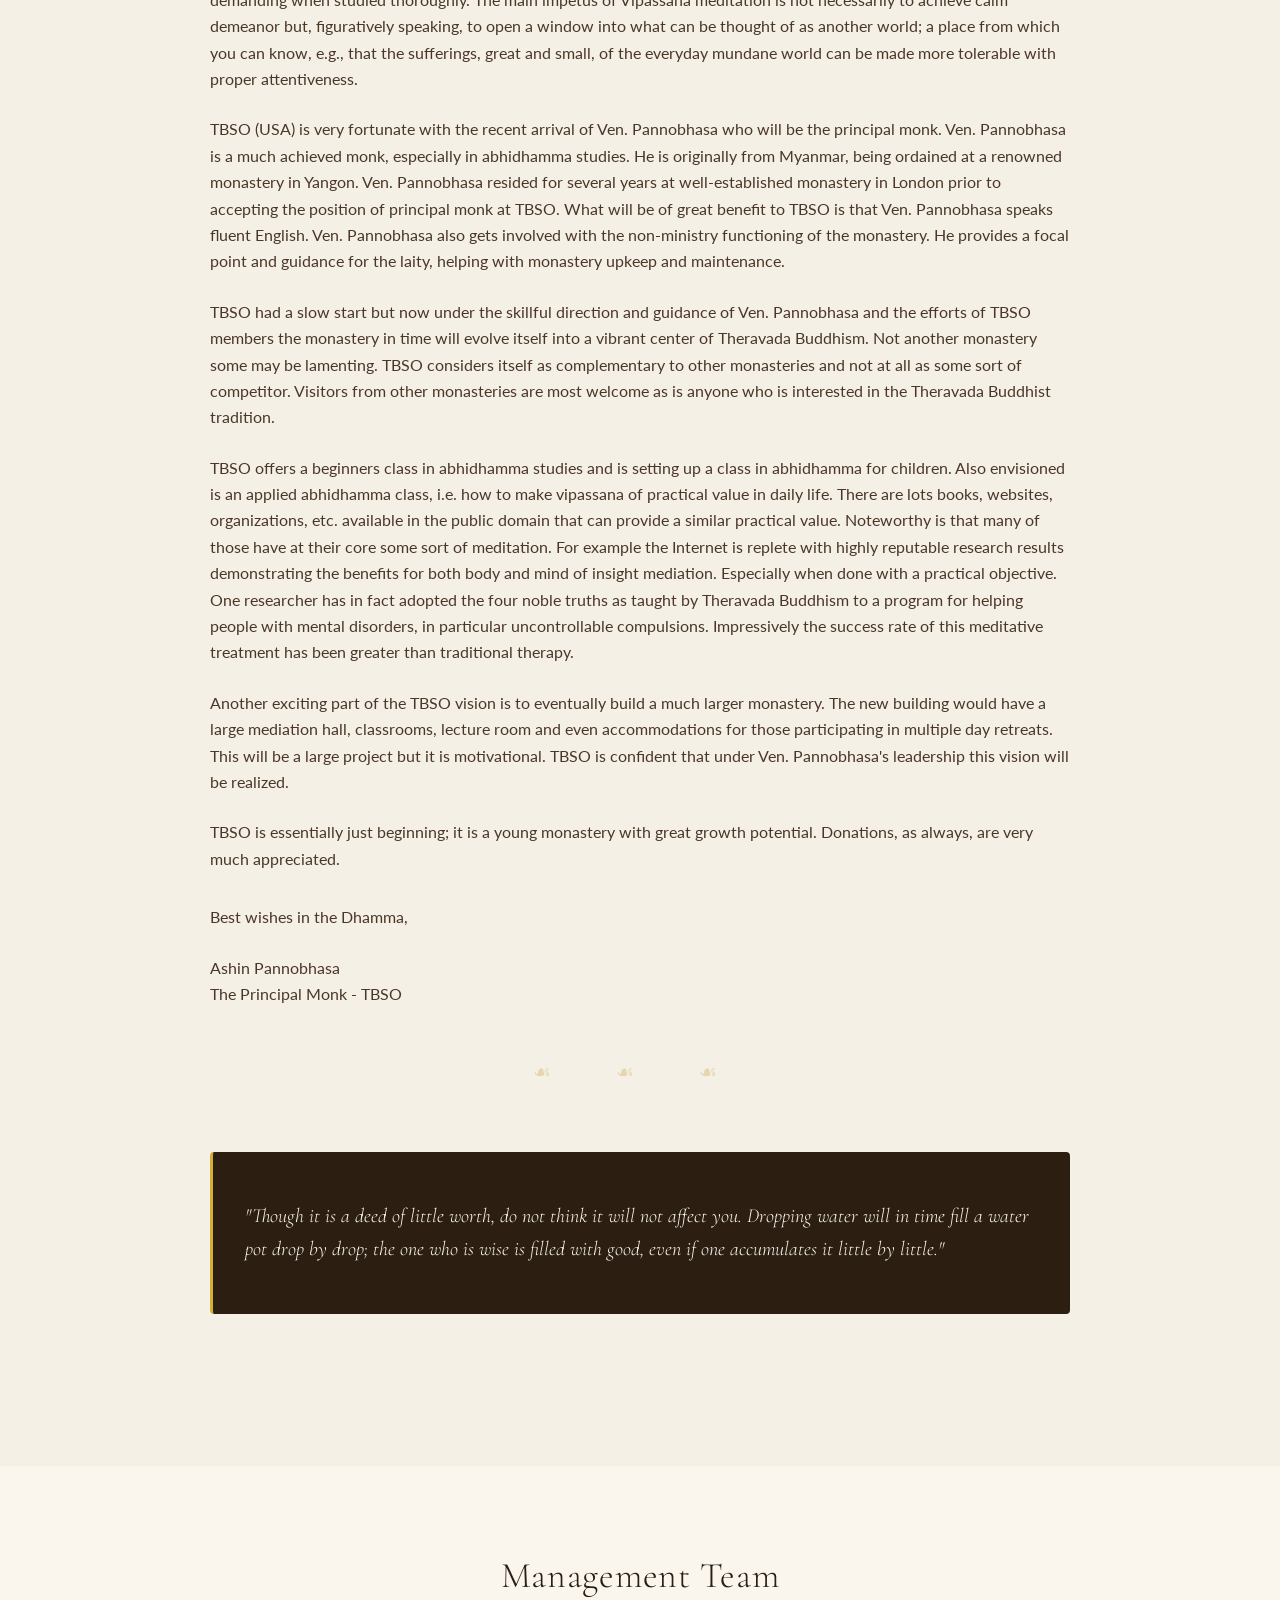
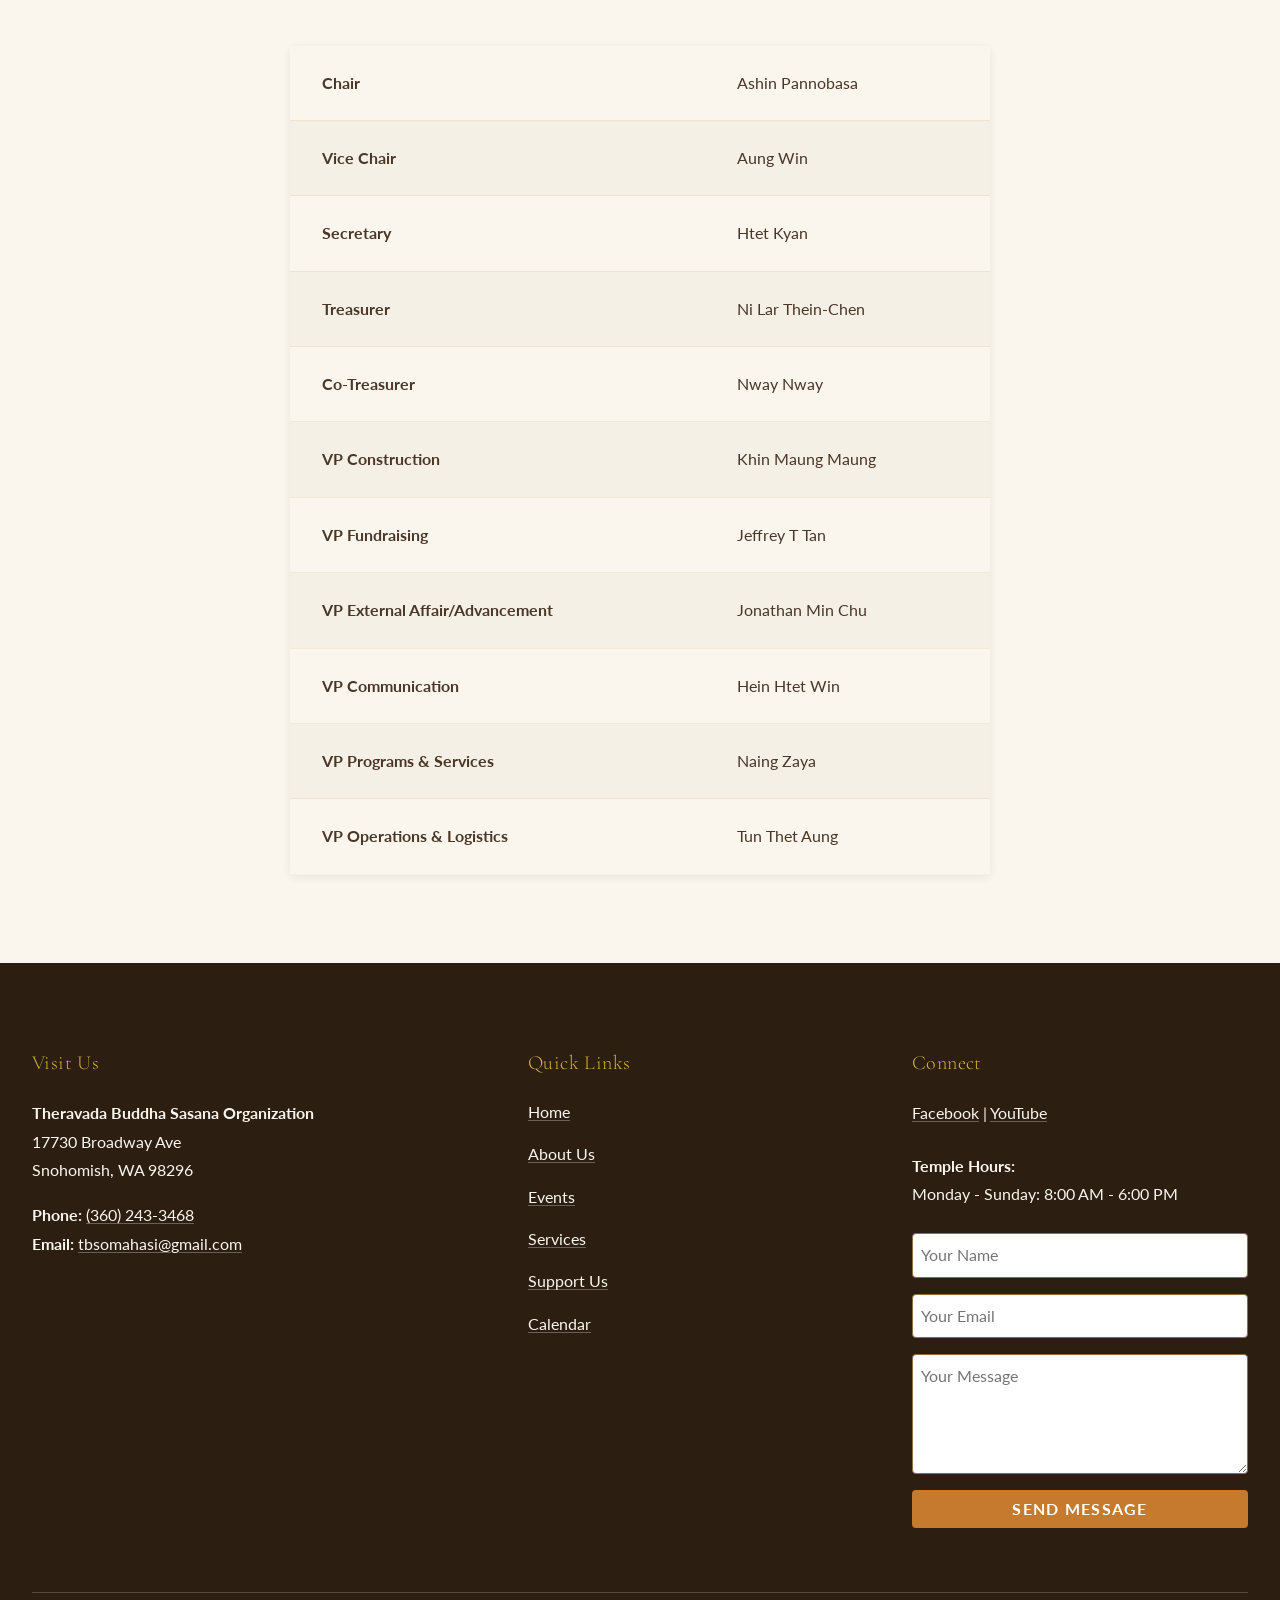
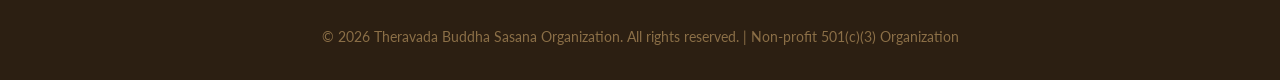
==== commit be3d9bed: "Update board member list with new leadership structure Replace previous management structure with ne" ====
--- a/about.html
+++ b/about.html
@@ -136,12 +136,12 @@
         <table style="max-width: 700px; margin: 0 auto;">
           <tbody>
             <tr>
-              <td><strong>President</strong></td>
+              <td><strong>Chair</strong></td>
+              <td>Ashin Pannobasa</td>
+            </tr>
+            <tr>
+              <td><strong>Vice Chair</strong></td>
               <td>Aung Win</td>
-            </tr>
-            <tr>
-              <td><strong>Vice President</strong></td>
-              <td>Khin Maung Maung</td>
             </tr>
             <tr>
               <td><strong>Secretary</strong></td>
@@ -149,63 +149,35 @@
             </tr>
             <tr>
               <td><strong>Treasurer</strong></td>
-              <td>Kyu Zabloudil</td>
-            </tr>
-            <tr>
-              <td><strong>Director</strong></td>
-              <td>David Zabloudil</td>
-            </tr>
-            <tr>
-              <td><strong>Director</strong></td>
-              <td>John Swanson</td>
-            </tr>
-            <tr>
-              <td><strong>Director</strong></td>
-              <td>Eun Jin Lee</td>
-            </tr>
-            <tr>
-              <td><strong>Director</strong></td>
-              <td>JK Mugoodluck</td>
-            </tr>
-            <tr>
-              <td><strong>Director</strong></td>
-              <td>Khin Maung Aye</td>
-            </tr>
-            <tr>
-              <td><strong>Director</strong></td>
-              <td>Nilar Thein</td>
-            </tr>
-            <tr>
-              <td><strong>Director</strong></td>
-              <td>Zin Maung</td>
-            </tr>
-            <tr>
-              <td><strong>Director</strong></td>
-              <td>Thin Mya</td>
-            </tr>
-            <tr>
-              <td><strong>Director</strong></td>
-              <td>Lu Chin</td>
-            </tr>
-            <tr>
-              <td><strong>Director</strong></td>
-              <td>Soe Soe Ma</td>
-            </tr>
-            <tr>
-              <td><strong>Director</strong></td>
-              <td>Than Htet</td>
-            </tr>
-            <tr>
-              <td><strong>Director</strong></td>
-              <td>Thet Win</td>
-            </tr>
-            <tr>
-              <td><strong>Director</strong></td>
-              <td>Marla Thein</td>
-            </tr>
-            <tr>
-              <td><strong>Director</strong></td>
-              <td>Kyawt Su Htet</td>
+              <td>Ni Lar Thein-Chen</td>
+            </tr>
+            <tr>
+              <td><strong>Co-Treasurer</strong></td>
+              <td>Nway Nway</td>
+            </tr>
+            <tr>
+              <td><strong>VP Construction</strong></td>
+              <td>Khin Maung Maung</td>
+            </tr>
+            <tr>
+              <td><strong>VP Fundraising</strong></td>
+              <td>Jeffrey T Tan</td>
+            </tr>
+            <tr>
+              <td><strong>VP External Affair/Advancement</strong></td>
+              <td>Jonathan Min Chu</td>
+            </tr>
+            <tr>
+              <td><strong>VP Communication</strong></td>
+              <td>Hein Htet Win</td>
+            </tr>
+            <tr>
+              <td><strong>VP Programs & Services</strong></td>
+              <td>Naing Zaya</td>
+            </tr>
+            <tr>
+              <td><strong>VP Operations & Logistics</strong></td>
+              <td>Tun Thet Aung</td>
             </tr>
           </tbody>
         </table>
--- a/css/components.css
+++ b/css/components.css
@@ -539,3 +539,21 @@
 blockquote cite::before {
   content: '— ';
 }
+
+/* ========== Navigation Active State ========== */
+
+.menu a[aria-current="page"] {
+  color: var(--color-saffron);
+  font-weight: var(--font-weight-medium);
+  position: relative;
+}
+
+.menu a[aria-current="page"]::after {
+  content: '';
+  position: absolute;
+  bottom: -4px;
+  left: 0;
+  right: 0;
+  height: 2px;
+  background-color: var(--color-saffron);
+}
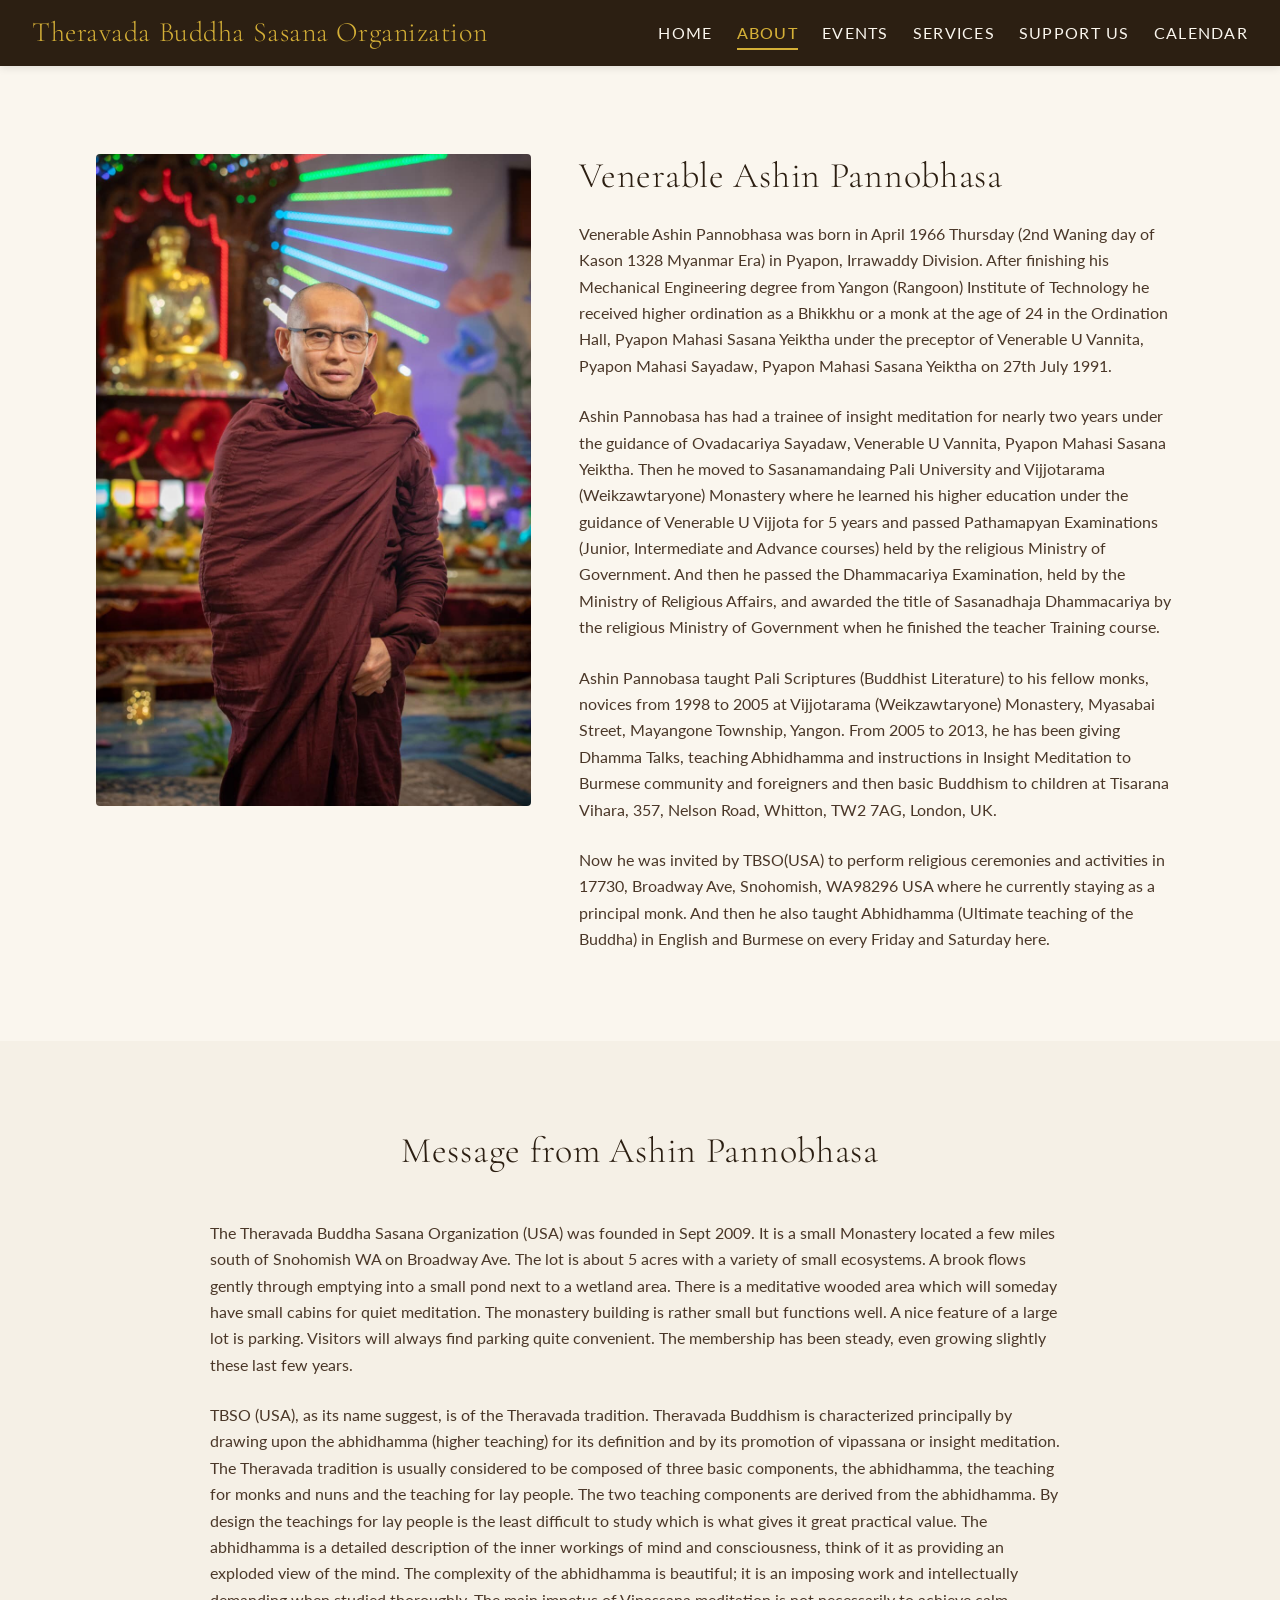
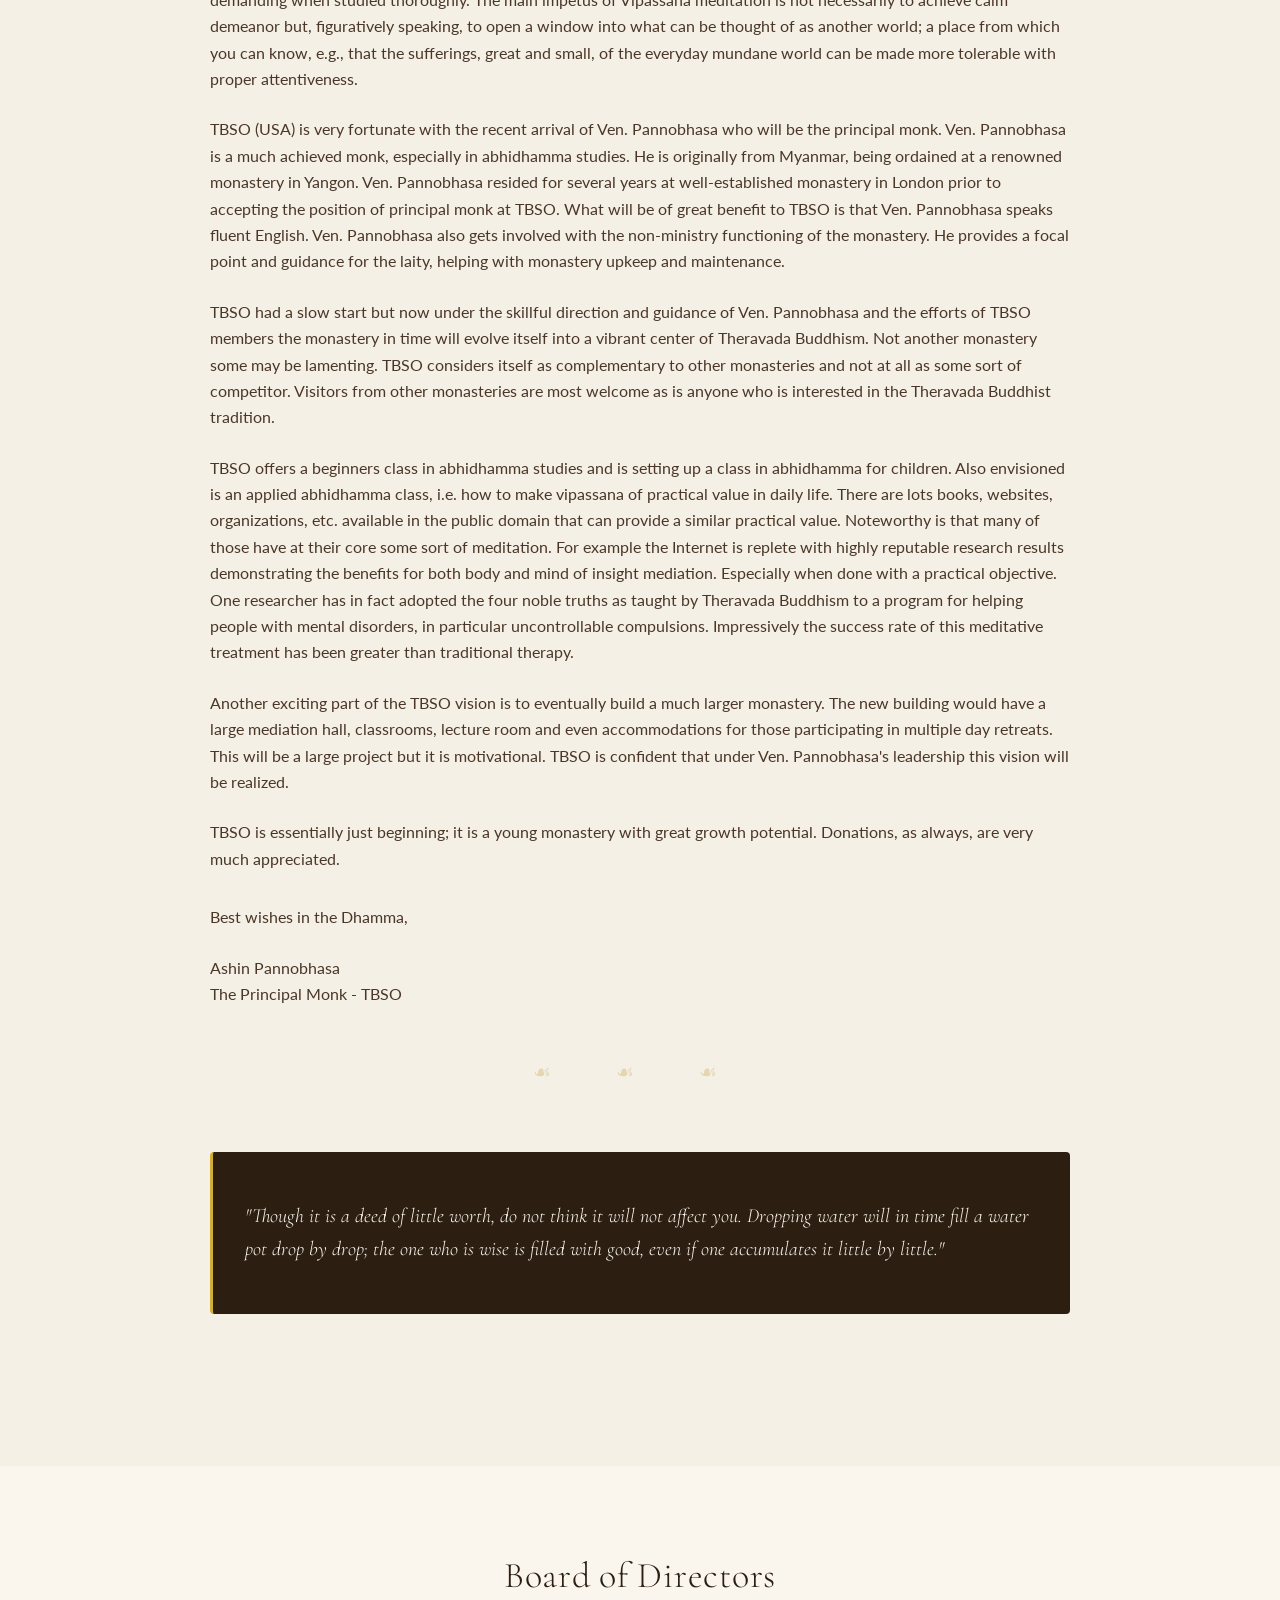
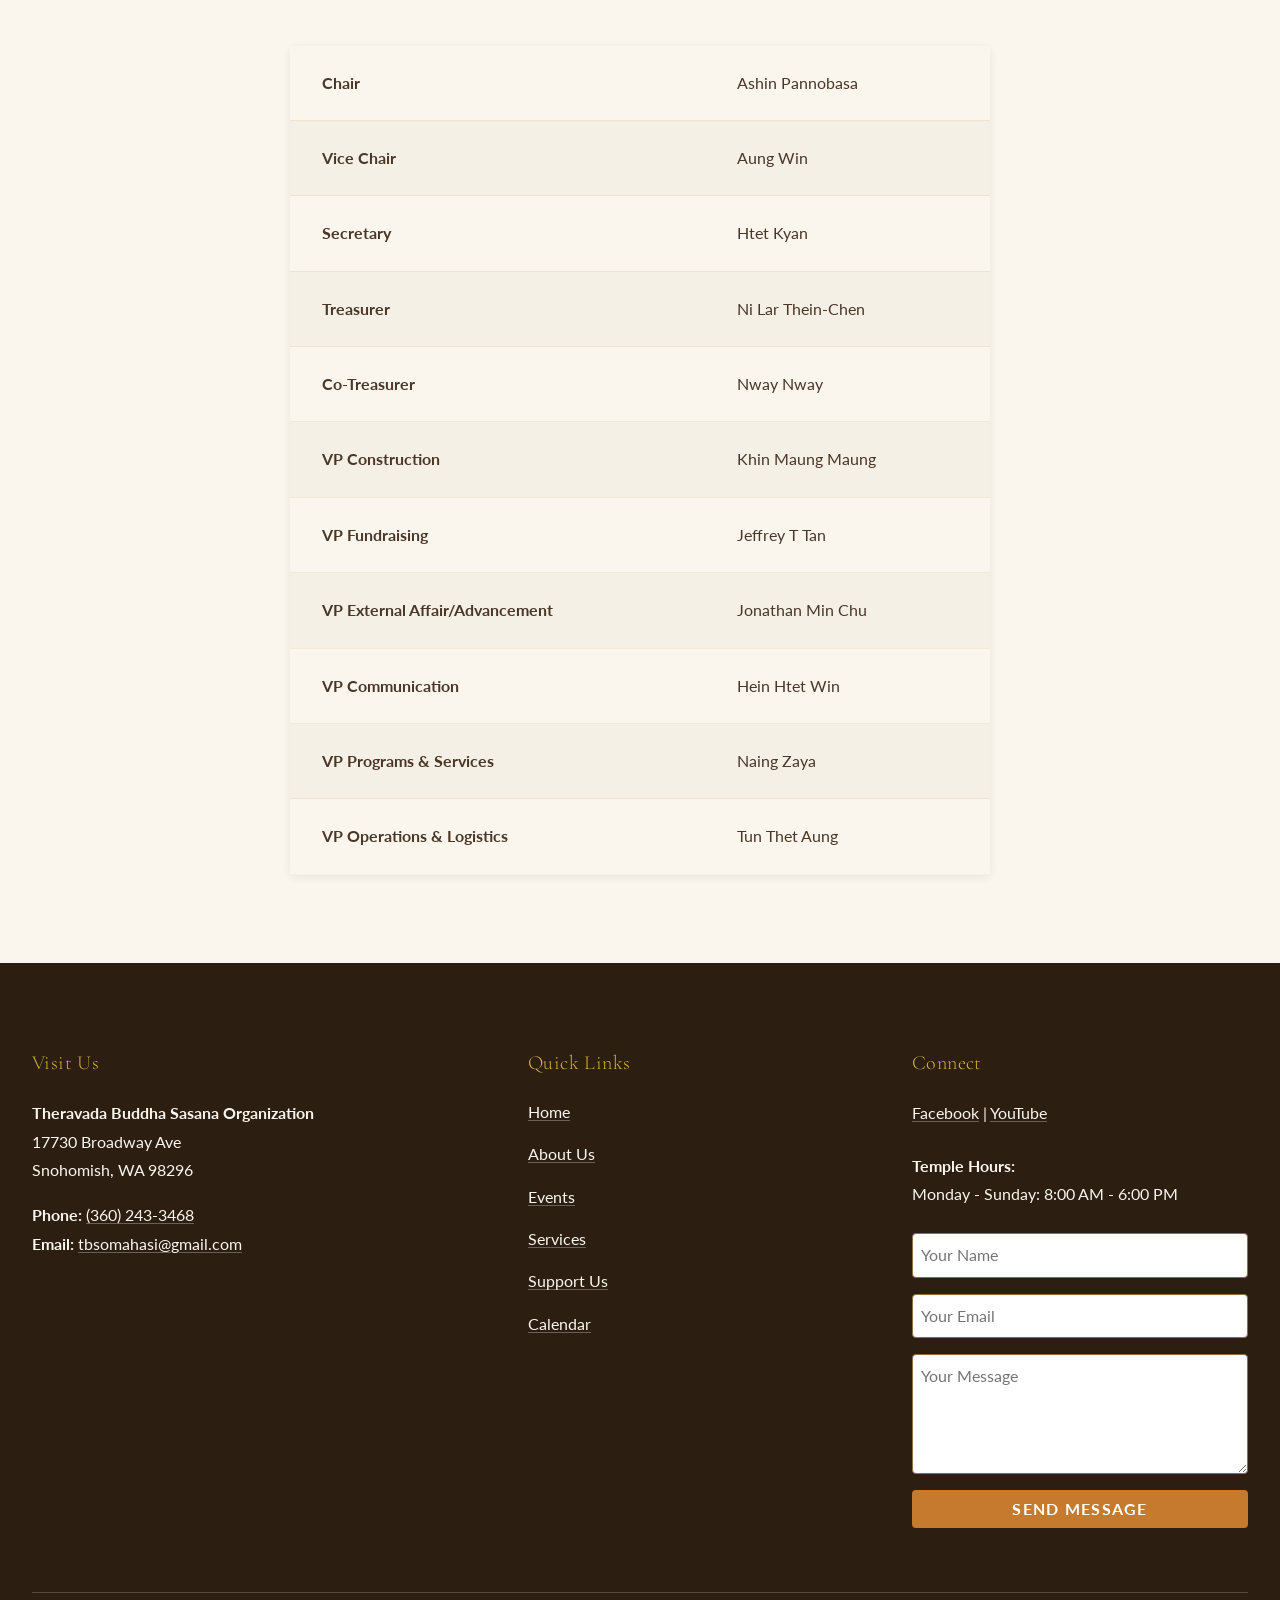
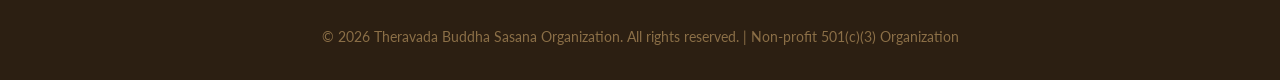
==== commit d65879ca: "Update page content and improve mobile responsiveness - Change "Management Team" to "Board of Direct" ====
--- a/about.html
+++ b/about.html
@@ -128,10 +128,10 @@
       </div>
     </section>
 
-    <!-- Management Team -->
+    <!-- Board of Directors -->
     <section class="section-cream">
       <div class="container">
-        <h2 class="text-center mb-50">Management Team</h2>
+        <h2 class="text-center mb-50">Board of Directors</h2>
 
         <table style="max-width: 700px; margin: 0 auto;">
           <tbody>
--- a/css/components.css
+++ b/css/components.css
@@ -557,3 +557,218 @@
   height: 2px;
   background-color: var(--color-saffron);
 }
+
+/* ========== Image Carousel ========== */
+
+.carousel {
+  position: relative;
+  width: 100%;
+  overflow: hidden;
+  border-radius: var(--border-radius);
+  box-shadow: var(--shadow-large);
+}
+
+.carousel-track {
+  display: flex;
+  transition: transform 0.6s cubic-bezier(0.4, 0, 0.2, 1);
+}
+
+.carousel-slide {
+  min-width: 100%;
+  position: relative;
+}
+
+.carousel-slide img {
+  width: 100%;
+  height: auto;
+  object-fit: cover;
+  display: block;
+  border-radius: var(--border-radius);
+}
+
+.carousel-nav {
+  position: absolute;
+  bottom: 10px;
+  left: 50%;
+  transform: translateX(-50%);
+  display: flex;
+  gap: 6px;
+  z-index: 3;
+  background: rgba(61, 50, 38, 0.7);
+  padding: 6px 10px;
+  border-radius: 15px;
+  backdrop-filter: blur(4px);
+}
+
+.carousel-dot {
+  width: 6px;
+  height: 6px;
+  border-radius: 50%;
+  background: rgba(255, 255, 255, 0.5);
+  border: none;
+  cursor: pointer;
+  transition: all 0.3s ease;
+  padding: 0;
+}
+
+.carousel-dot:hover {
+  background: rgba(255, 255, 255, 0.8);
+  transform: scale(1.2);
+}
+
+.carousel-dot.active {
+  background: var(--color-saffron);
+  width: 16px;
+  border-radius: 3px;
+}
+
+.carousel-button {
+  position: absolute;
+  top: 50%;
+  transform: translateY(-50%);
+  background: rgba(61, 50, 38, 0.8);
+  color: var(--color-white);
+  border: none;
+  width: 50px;
+  height: 50px;
+  border-radius: 50%;
+  cursor: pointer;
+  font-size: 24px;
+  display: flex;
+  align-items: center;
+  justify-content: center;
+  z-index: 3;
+  transition: all 0.3s ease;
+  backdrop-filter: blur(4px);
+}
+
+.carousel-button:hover {
+  background: rgba(61, 50, 38, 0.95);
+  transform: translateY(-50%) scale(1.1);
+}
+
+.carousel-button.prev {
+  left: 20px;
+}
+
+.carousel-button.next {
+  right: 20px;
+}
+
+@media (max-width: 640px) {
+  .carousel-button {
+    width: 40px;
+    height: 40px;
+    font-size: 20px;
+  }
+
+  .carousel-button.prev {
+    left: 10px;
+  }
+
+  .carousel-button.next {
+    right: 10px;
+  }
+}
+
+/* ========== Image Lightbox Modal ========== */
+
+.lightbox-overlay {
+  display: none;
+  position: fixed;
+  top: 0;
+  left: 0;
+  width: 100%;
+  height: 100%;
+  background: rgba(0, 0, 0, 0.9);
+  z-index: 9999;
+  align-items: center;
+  justify-content: center;
+  padding: var(--spacing-40);
+  animation: fadeIn 0.3s ease;
+}
+
+.lightbox-overlay.active {
+  display: flex;
+}
+
+@keyframes fadeIn {
+  from {
+    opacity: 0;
+  }
+  to {
+    opacity: 1;
+  }
+}
+
+.lightbox-content {
+  position: relative;
+  max-width: 95%;
+  max-height: 95%;
+  animation: zoomIn 0.3s ease;
+}
+
+@keyframes zoomIn {
+  from {
+    transform: scale(0.8);
+    opacity: 0;
+  }
+  to {
+    transform: scale(1);
+    opacity: 1;
+  }
+}
+
+.lightbox-image {
+  width: auto;
+  height: auto;
+  max-width: 100%;
+  max-height: 90vh;
+  border-radius: var(--border-radius);
+  box-shadow: 0 10px 50px rgba(0, 0, 0, 0.5);
+}
+
+.lightbox-close {
+  position: absolute;
+  top: -50px;
+  right: 0;
+  background: transparent;
+  border: none;
+  color: var(--color-white);
+  font-size: 40px;
+  cursor: pointer;
+  width: 50px;
+  height: 50px;
+  display: flex;
+  align-items: center;
+  justify-content: center;
+  transition: transform 0.2s ease;
+  line-height: 1;
+}
+
+.lightbox-close:hover {
+  transform: scale(1.2);
+}
+
+.calendar-month img {
+  cursor: pointer;
+  transition: transform 0.2s ease, box-shadow 0.2s ease;
+}
+
+.calendar-month img:hover {
+  transform: scale(1.02);
+  box-shadow: 0 4px 12px rgba(0, 0, 0, 0.15);
+}
+
+@media (max-width: 640px) {
+  .lightbox-overlay {
+    padding: var(--spacing-20);
+  }
+
+  .lightbox-close {
+    top: -40px;
+    font-size: 32px;
+    width: 40px;
+    height: 40px;
+  }
+}
--- a/css/utilities.css
+++ b/css/utilities.css
@@ -350,3 +350,21 @@
 .shadow-none {
   box-shadow: none !important;
 }
+
+/* ========== Animations ========== */
+
+@keyframes fadeInUp {
+  from {
+    opacity: 0;
+    transform: translateY(20px);
+  }
+  to {
+    opacity: 1;
+    transform: translateY(0);
+  }
+}
+
+.title-fade-in {
+  animation: fadeInUp 1.2s ease-out forwards;
+  opacity: 0;
+}
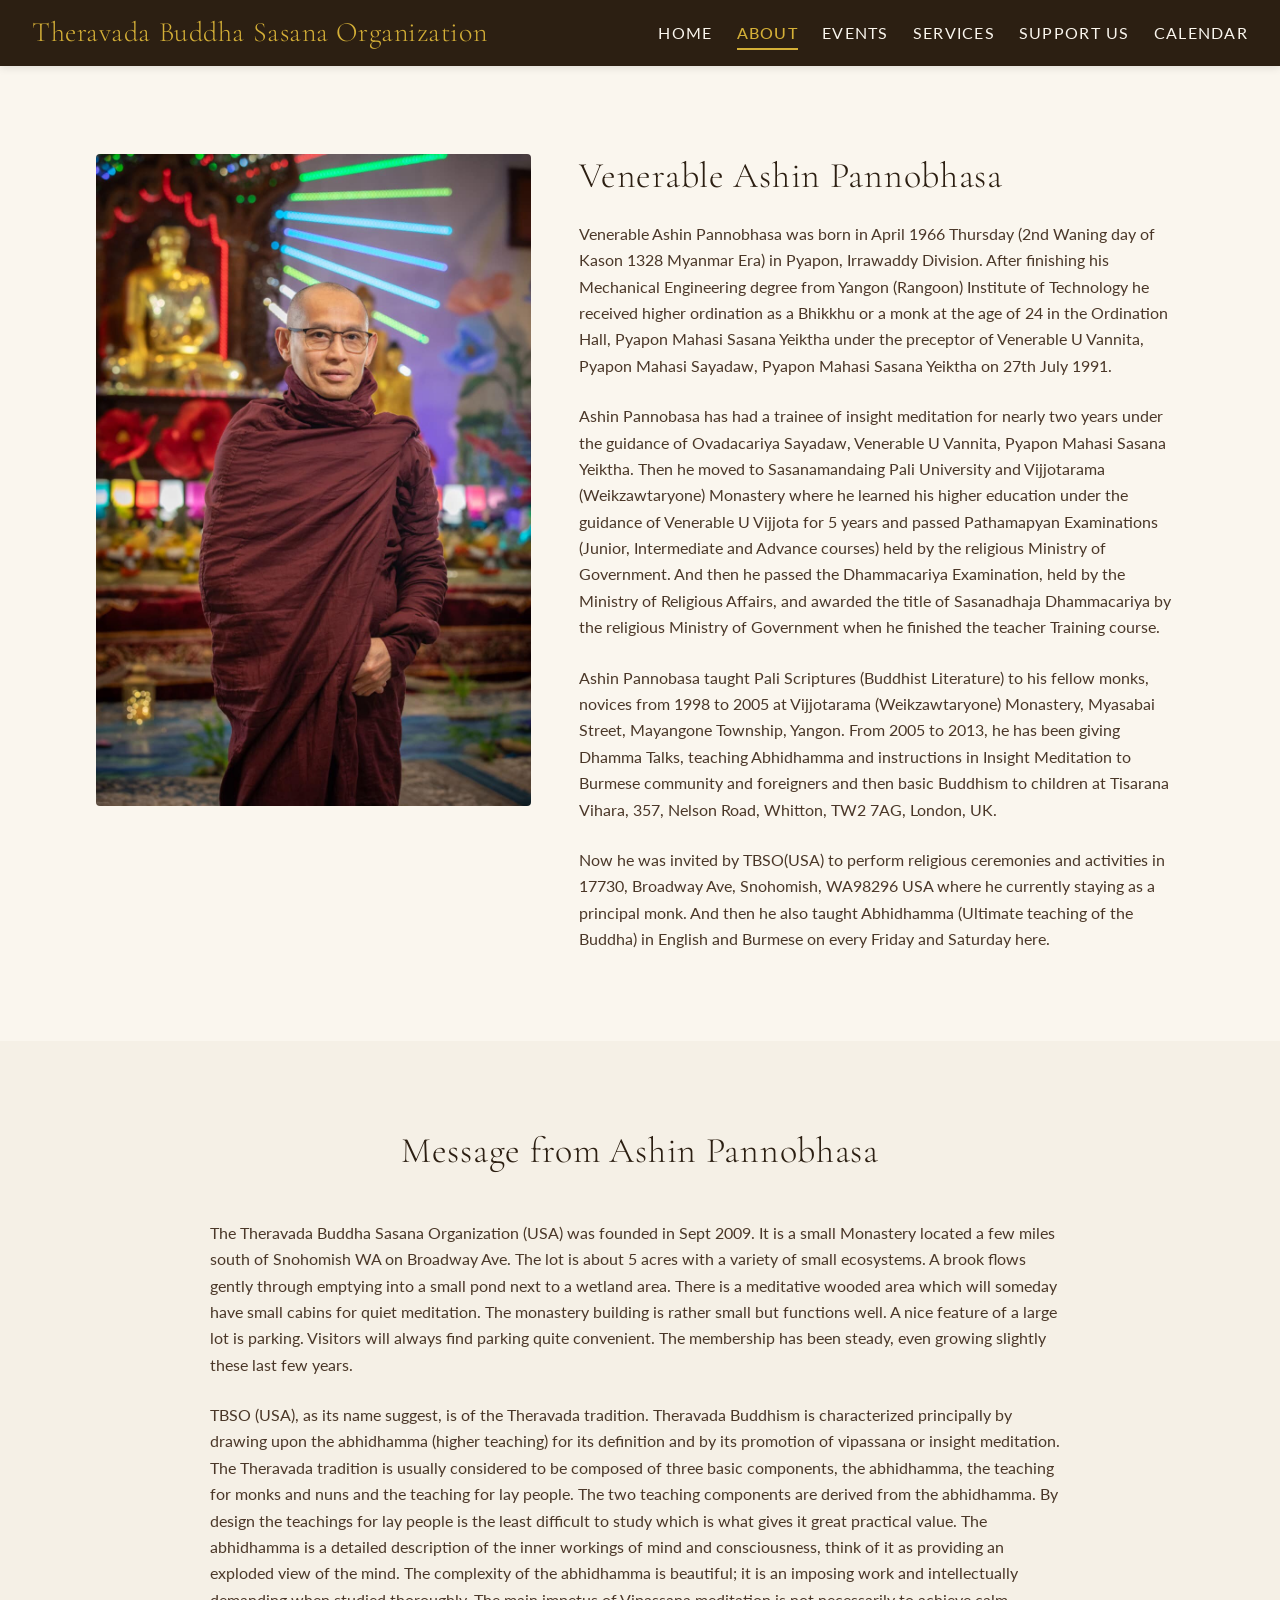
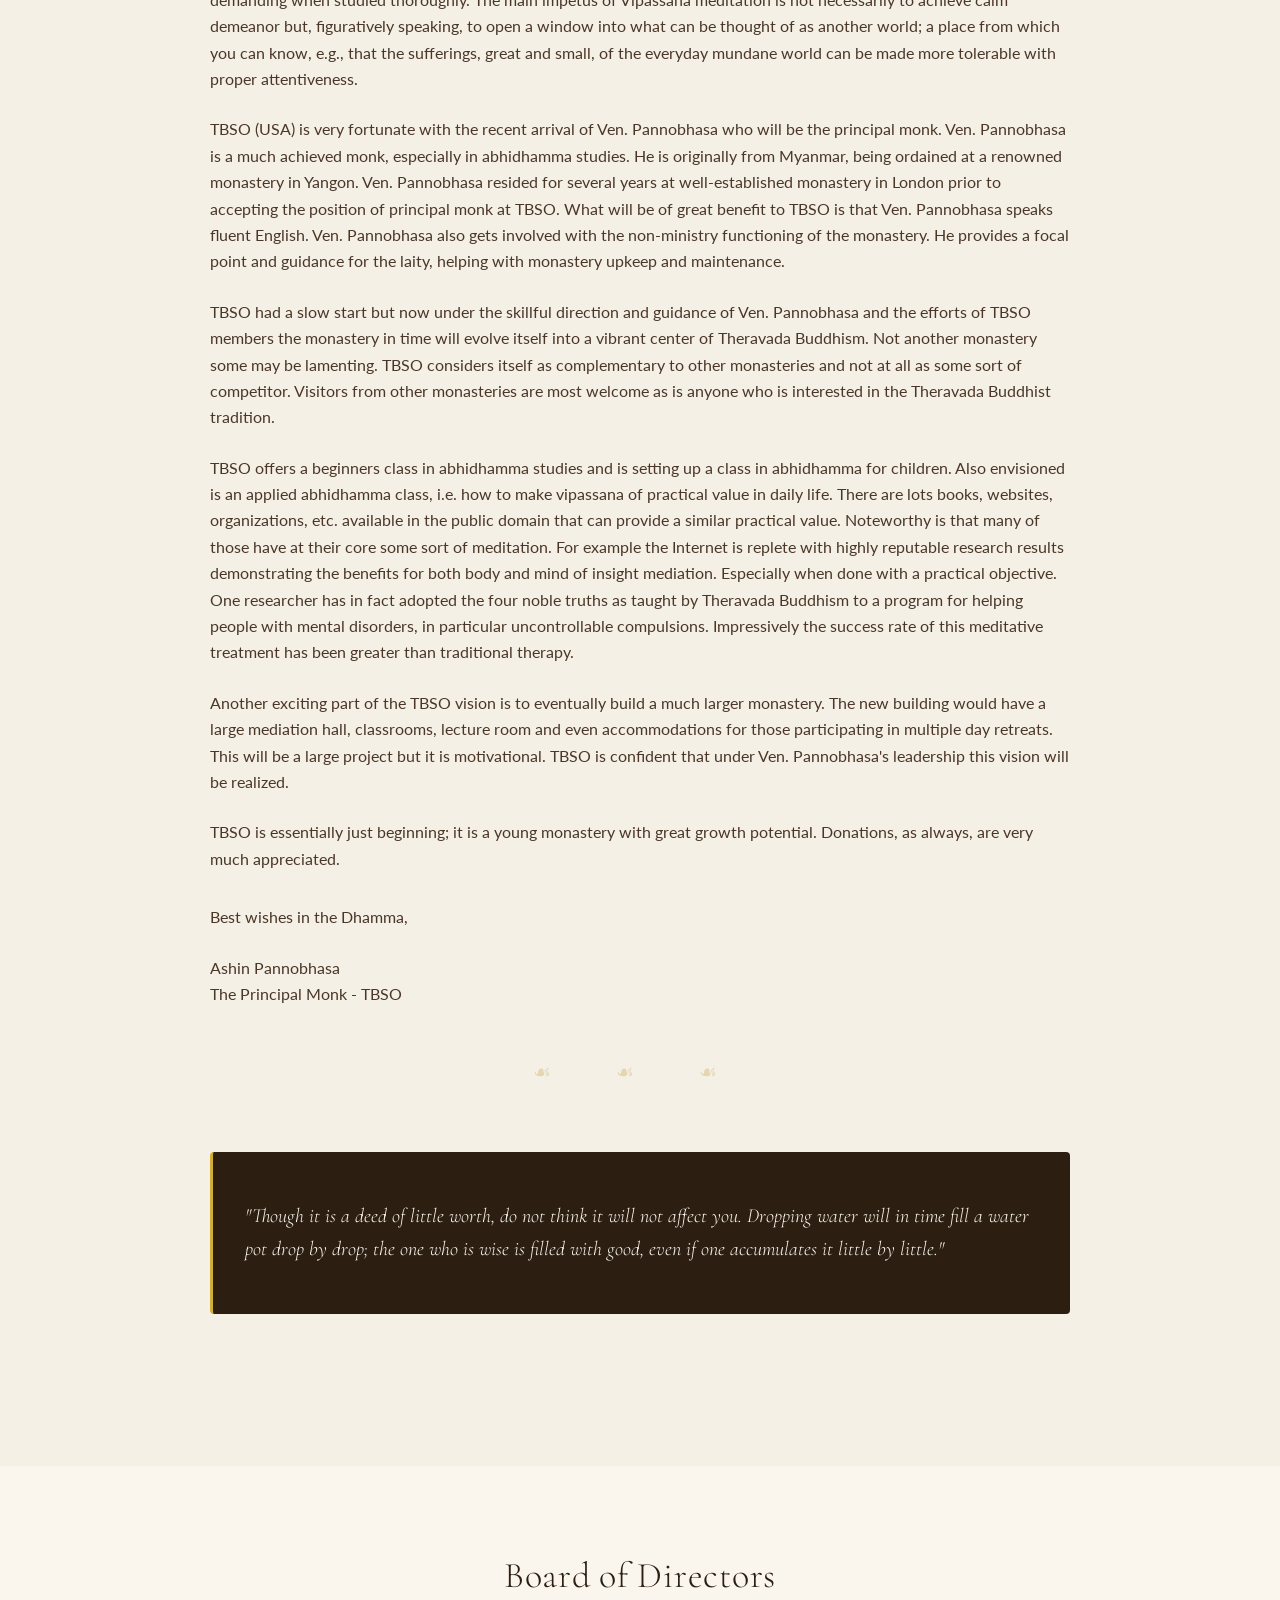
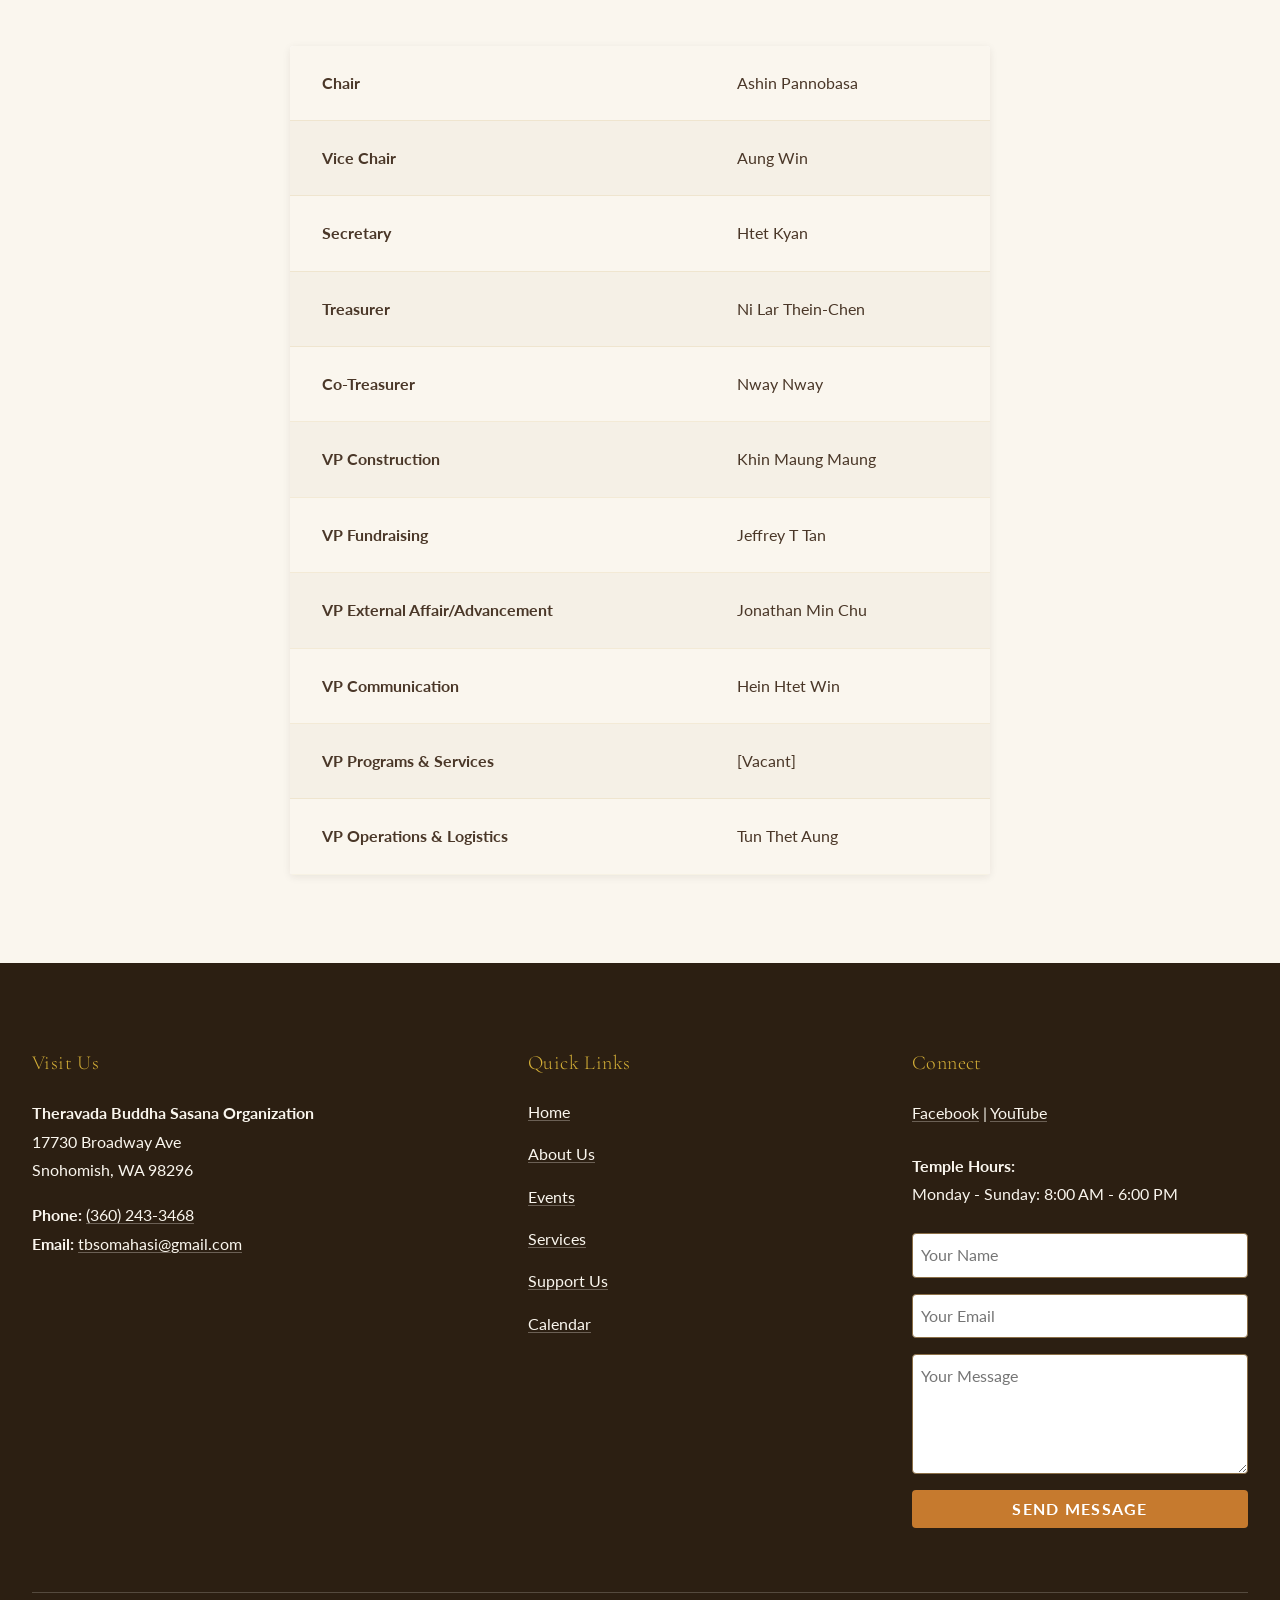
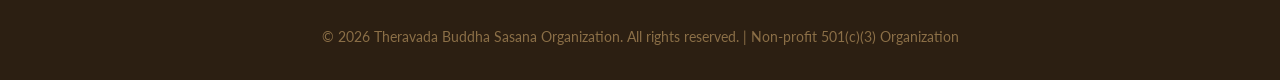
==== commit 0d002d66: "Mark VP Programs & Services director as vacant on About page" ====
--- a/about.html
+++ b/about.html
@@ -173,7 +173,7 @@
             </tr>
             <tr>
               <td><strong>VP Programs & Services</strong></td>
-              <td>Naing Zaya</td>
+              <td>[Vacant]</td>
             </tr>
             <tr>
               <td><strong>VP Operations & Logistics</strong></td>
--- a/css/components.css
+++ b/css/components.css
@@ -576,11 +576,12 @@
 .carousel-slide {
   min-width: 100%;
   position: relative;
+  aspect-ratio: 16 / 10;
 }
 
 .carousel-slide img {
   width: 100%;
-  height: auto;
+  height: 100%;
   object-fit: cover;
   display: block;
   border-radius: var(--border-radius);
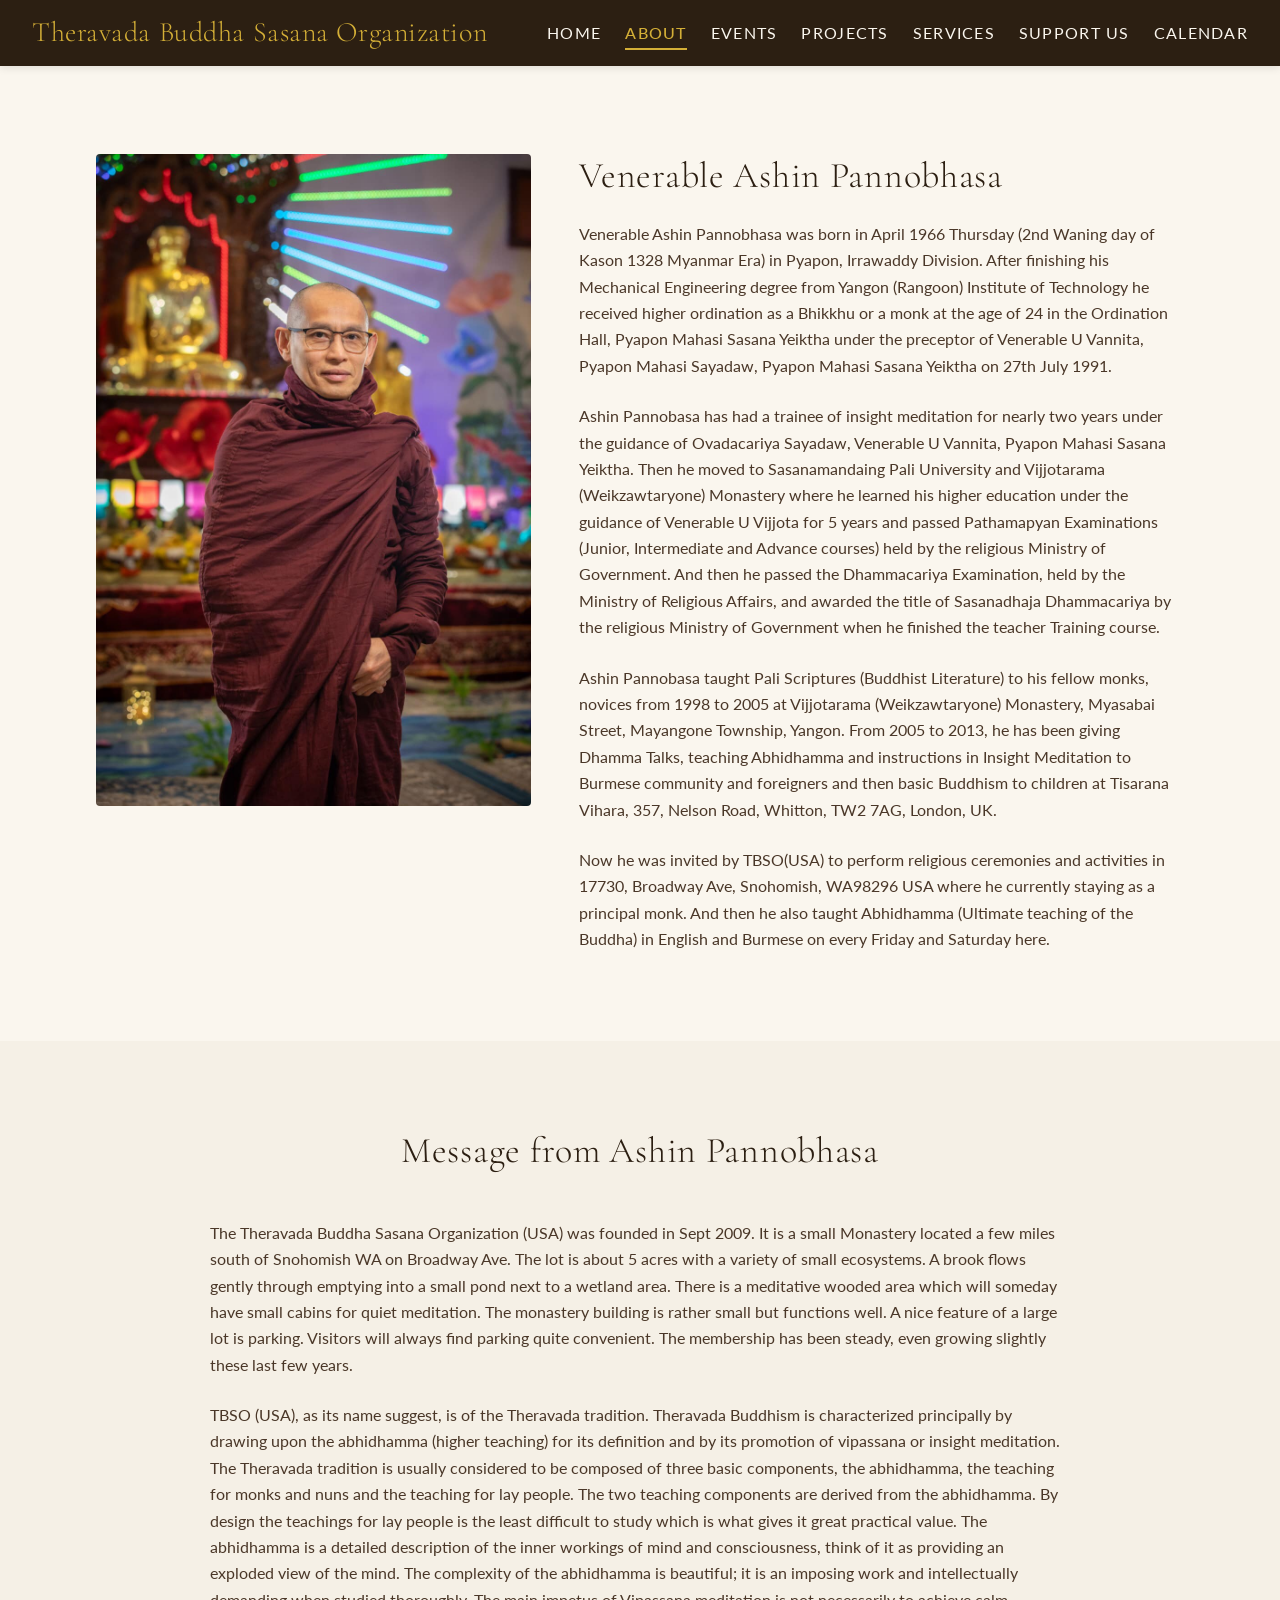
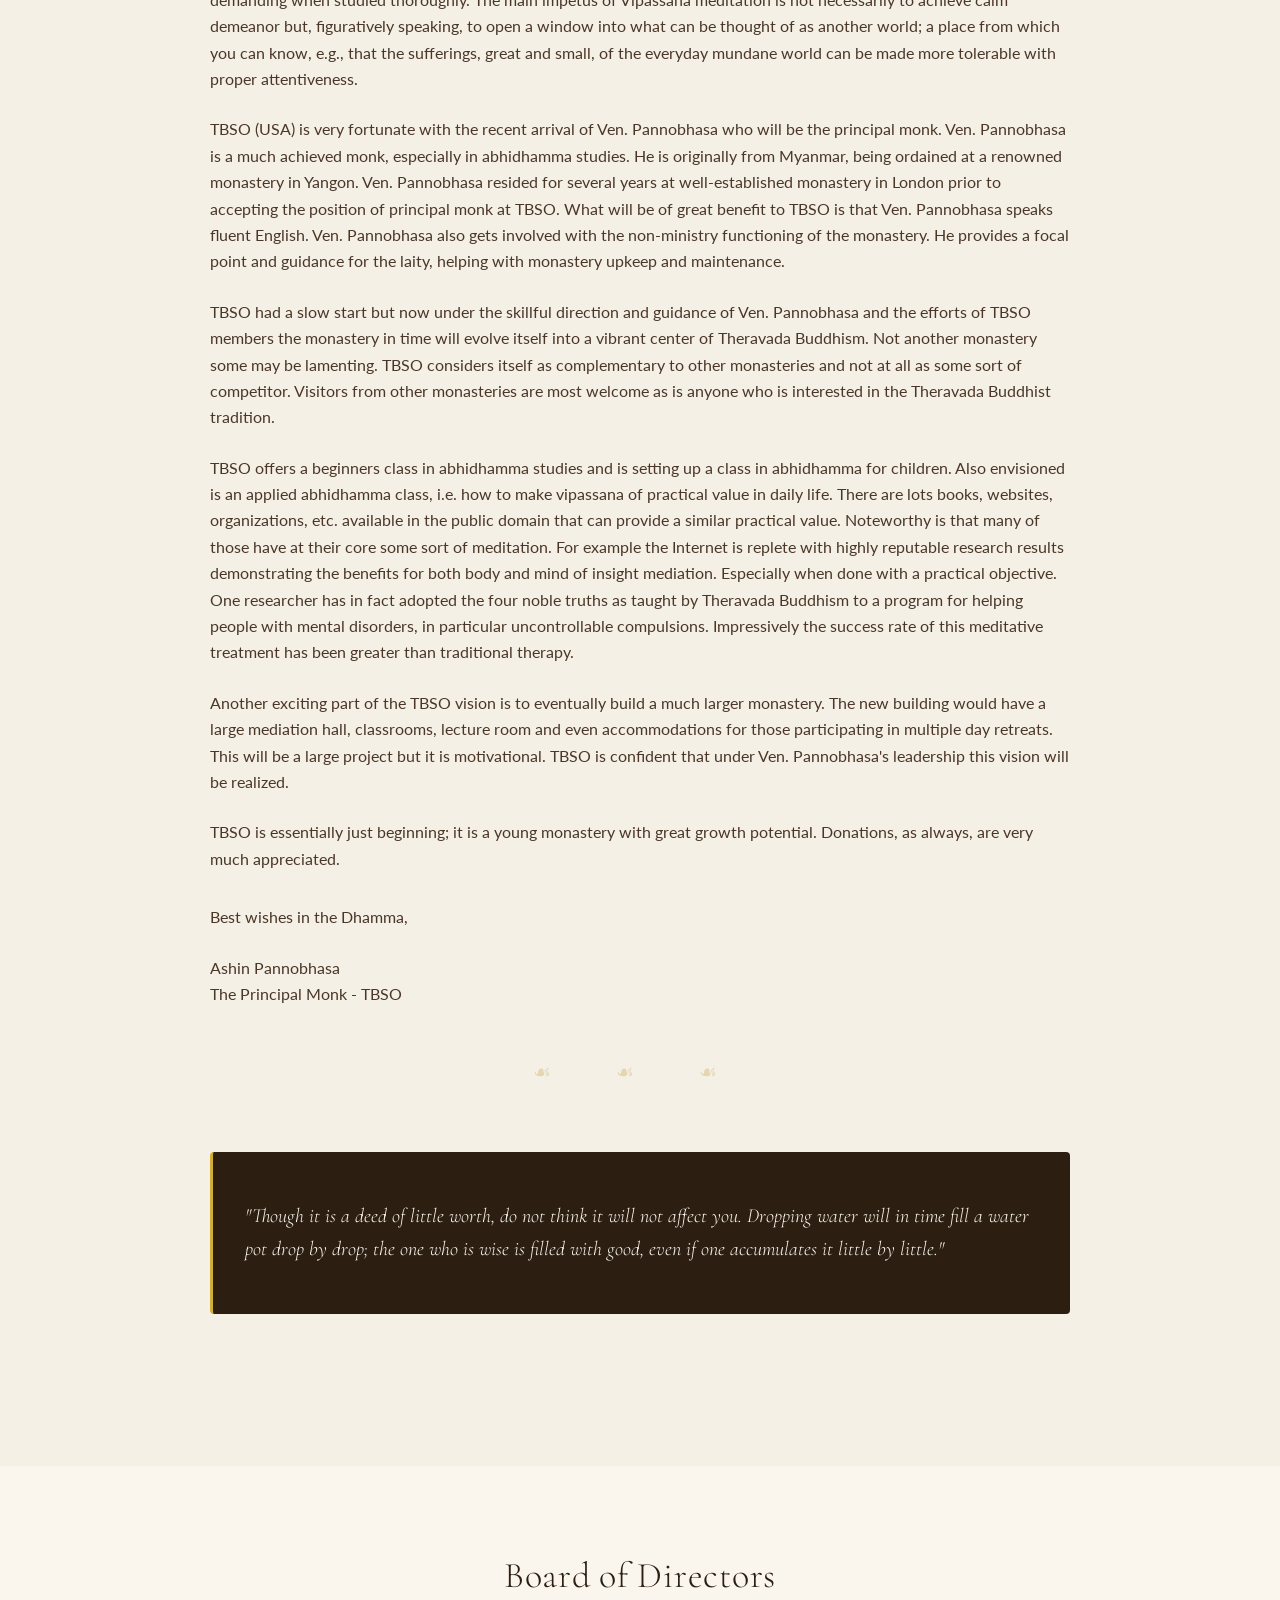
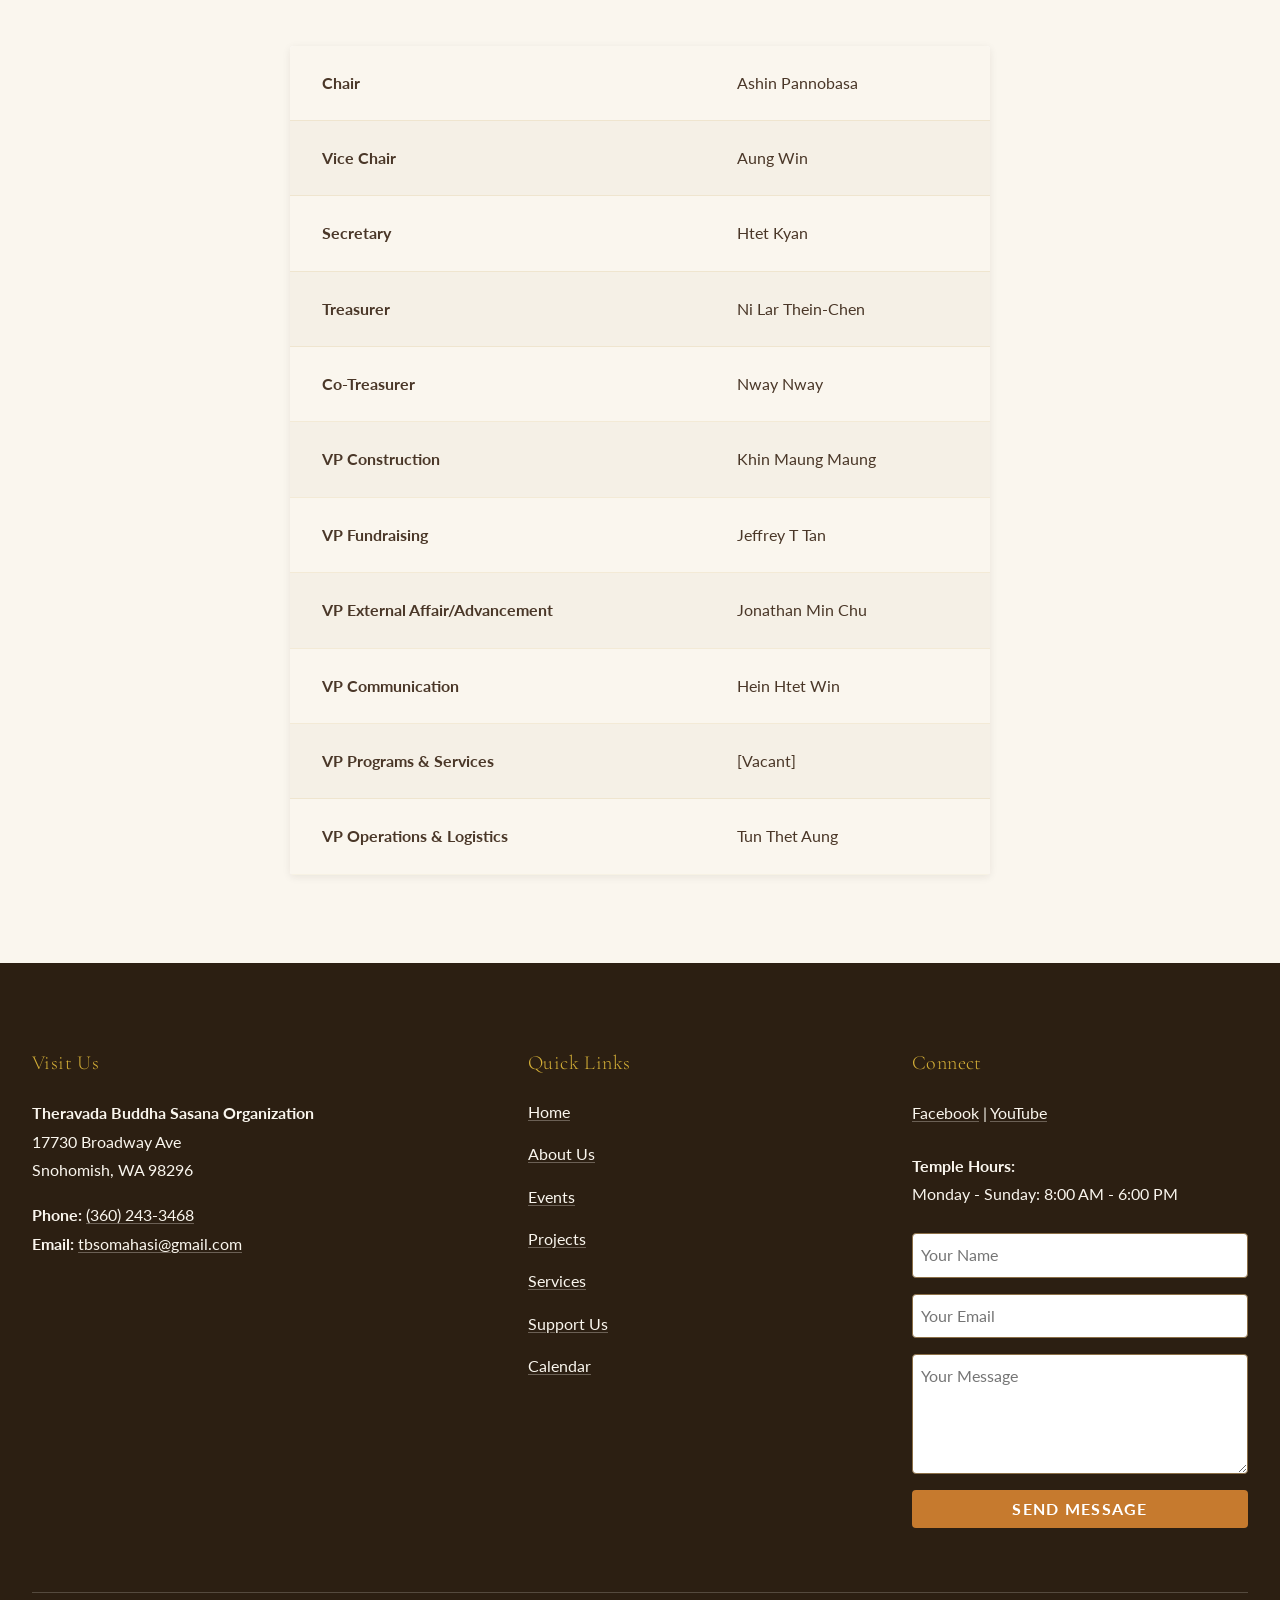
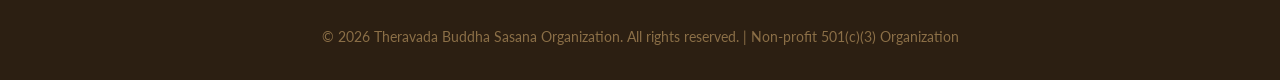
==== commit 012d7ad8: "Add Projects page with Drainage & Roundabout Improvement Project Add Projects tab after Events in he" ====
--- a/about.html
+++ b/about.html
@@ -39,6 +39,7 @@
           <li><a href="index.html">Home</a></li>
           <li><a href="about.html" aria-current="page">About</a></li>
           <li><a href="events.html">Events</a></li>
+          <li><a href="projects.html">Projects</a></li>
           <li><a href="services.html">Services</a></li>
           <li><a href="support-us.html">Support Us</a></li>
           
@@ -209,6 +210,7 @@
           <li><a href="index.html">Home</a></li>
           <li><a href="about.html">About Us</a></li>
           <li><a href="events.html">Events</a></li>
+          <li><a href="projects.html">Projects</a></li>
           <li><a href="services.html">Services</a></li>
           <li><a href="support-us.html">Support Us</a></li>
           
--- a/css/components.css
+++ b/css/components.css
@@ -773,3 +773,126 @@
     height: 40px;
   }
 }
+
+/* ========== Projects ========== */
+
+.project-eyebrow {
+  color: var(--color-monk-robe);
+  font-size: 0.8125rem;
+  text-transform: uppercase;
+  letter-spacing: 0.15em;
+  font-weight: var(--font-weight-medium);
+  margin-bottom: var(--spacing-30);
+}
+
+.project-title {
+  font-size: clamp(2rem, 4vw, 3rem);
+  font-weight: var(--font-weight-light);
+  letter-spacing: var(--letter-spacing-tight);
+  color: var(--color-earth-brown);
+  margin-bottom: 0;
+}
+
+@media (min-width: 900px) {
+  .project-title {
+    white-space: nowrap;
+  }
+}
+
+.project-pano {
+  width: 100%;
+  overflow: hidden;
+}
+
+.project-pano img {
+  display: block;
+  width: 100%;
+  height: clamp(220px, 32vw, 520px);
+  object-fit: cover;
+}
+
+.project-text {
+  font-size: 1.0625rem;
+  line-height: 1.75;
+  max-width: 860px;
+  margin: 0 auto var(--spacing-40);
+}
+
+.project-subtitle {
+  font-size: var(--font-size-xl);
+  font-weight: var(--font-weight-light);
+  color: var(--color-earth-brown);
+  text-align: center;
+  margin-top: var(--spacing-60);
+  margin-bottom: var(--spacing-10);
+}
+
+.project-caption {
+  text-align: center;
+  font-style: italic;
+  color: var(--color-clay);
+  margin-bottom: var(--spacing-40);
+}
+
+.project-gallery {
+  display: grid;
+  grid-template-columns: repeat(2, 1fr);
+  gap: var(--spacing-20);
+}
+
+@media (min-width: 641px) {
+  .project-gallery {
+    grid-template-columns: repeat(3, 1fr);
+  }
+
+  .project-gallery--4 {
+    grid-template-columns: repeat(4, 1fr);
+  }
+}
+
+.project-gallery img {
+  width: 100%;
+  aspect-ratio: 4 / 3;
+  object-fit: cover;
+  display: block;
+  border-radius: var(--border-radius);
+  box-shadow: var(--shadow-small);
+  cursor: pointer;
+  transition: transform 0.2s ease, box-shadow 0.2s ease;
+}
+
+.project-gallery img:hover {
+  transform: scale(1.02);
+  box-shadow: var(--shadow-medium);
+}
+
+.project-video {
+  display: block;
+  width: 100%;
+  max-width: 420px;
+  aspect-ratio: 9 / 16;
+  margin: 0 auto;
+  background: var(--color-earth-brown);
+  border-radius: var(--border-radius);
+  box-shadow: var(--shadow-large);
+}
+
+.project-group-photo {
+  max-width: 520px;
+  margin: var(--spacing-50) auto 0;
+  text-align: center;
+}
+
+.project-group-photo img {
+  width: 100%;
+  height: auto;
+  border-radius: var(--border-radius);
+  box-shadow: var(--shadow-large);
+}
+
+.project-group-photo figcaption {
+  margin-top: var(--spacing-20);
+  font-style: italic;
+  color: var(--color-clay);
+}
+
